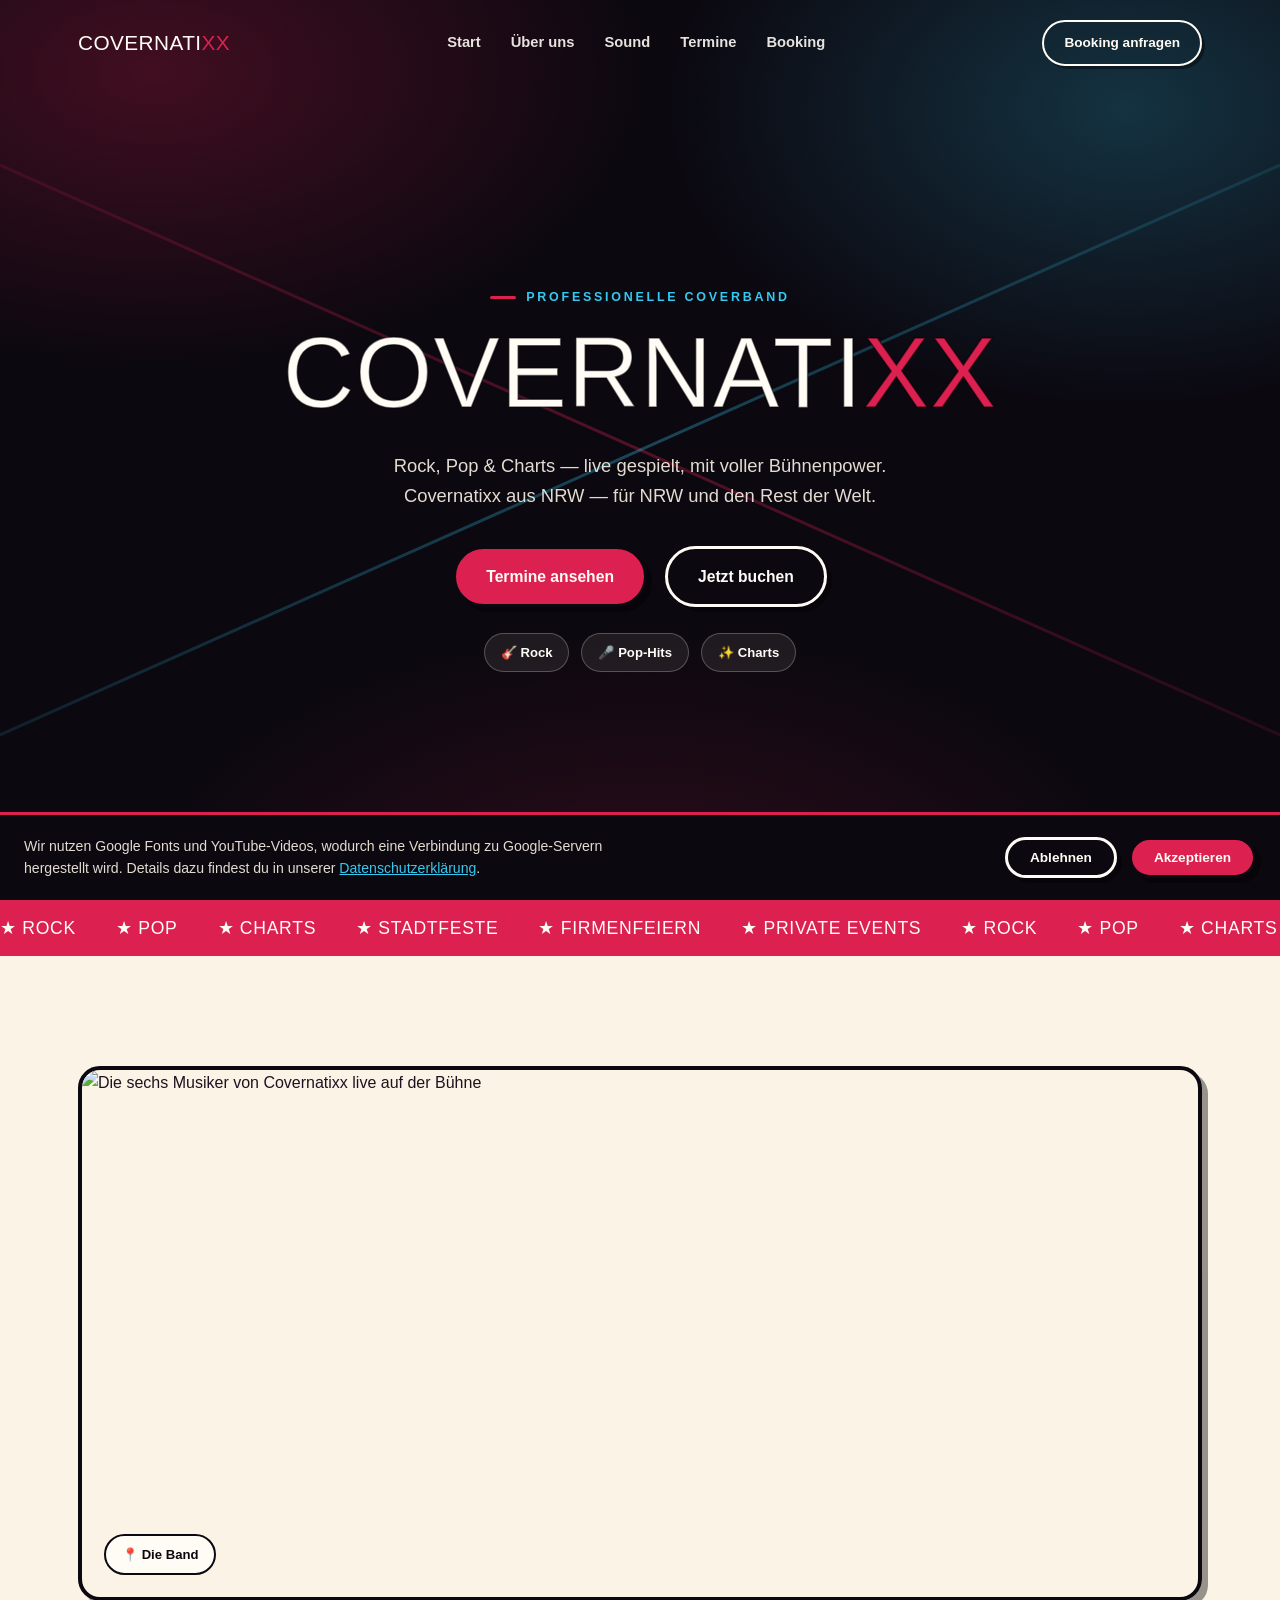
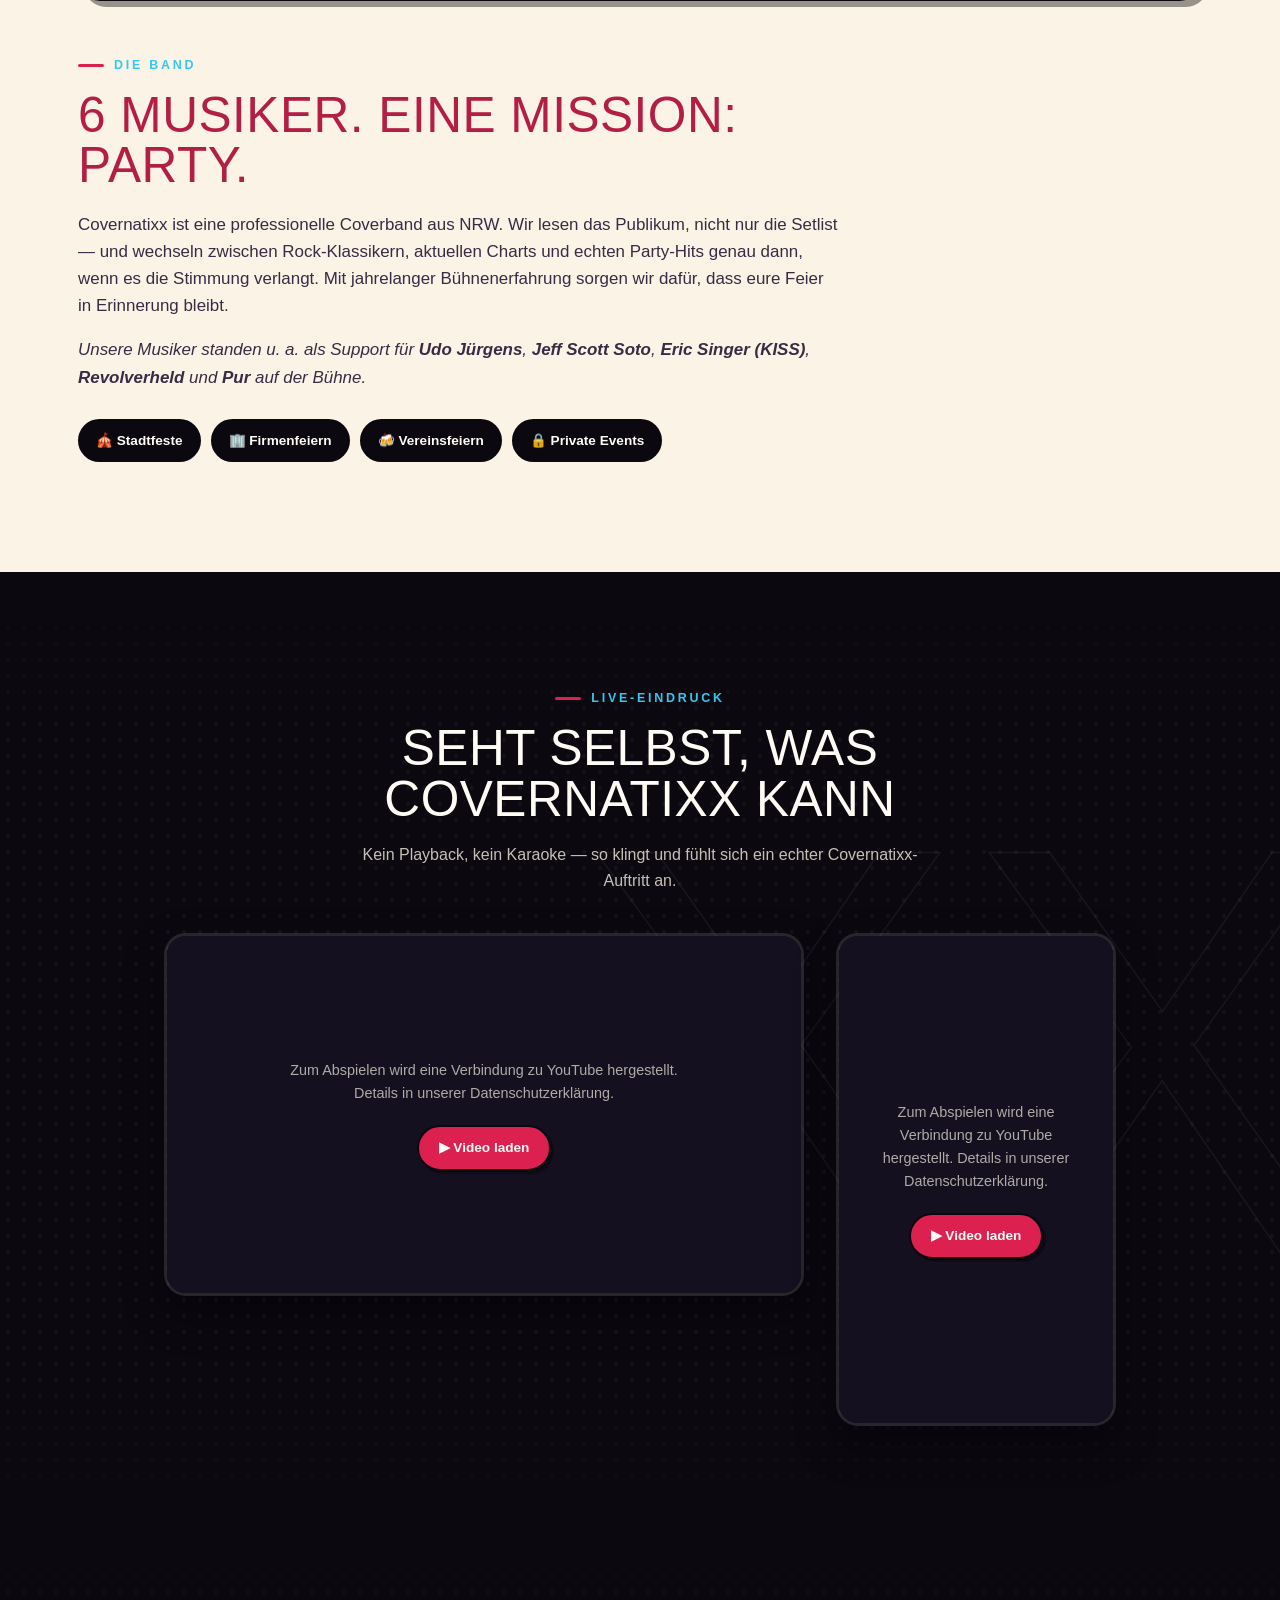
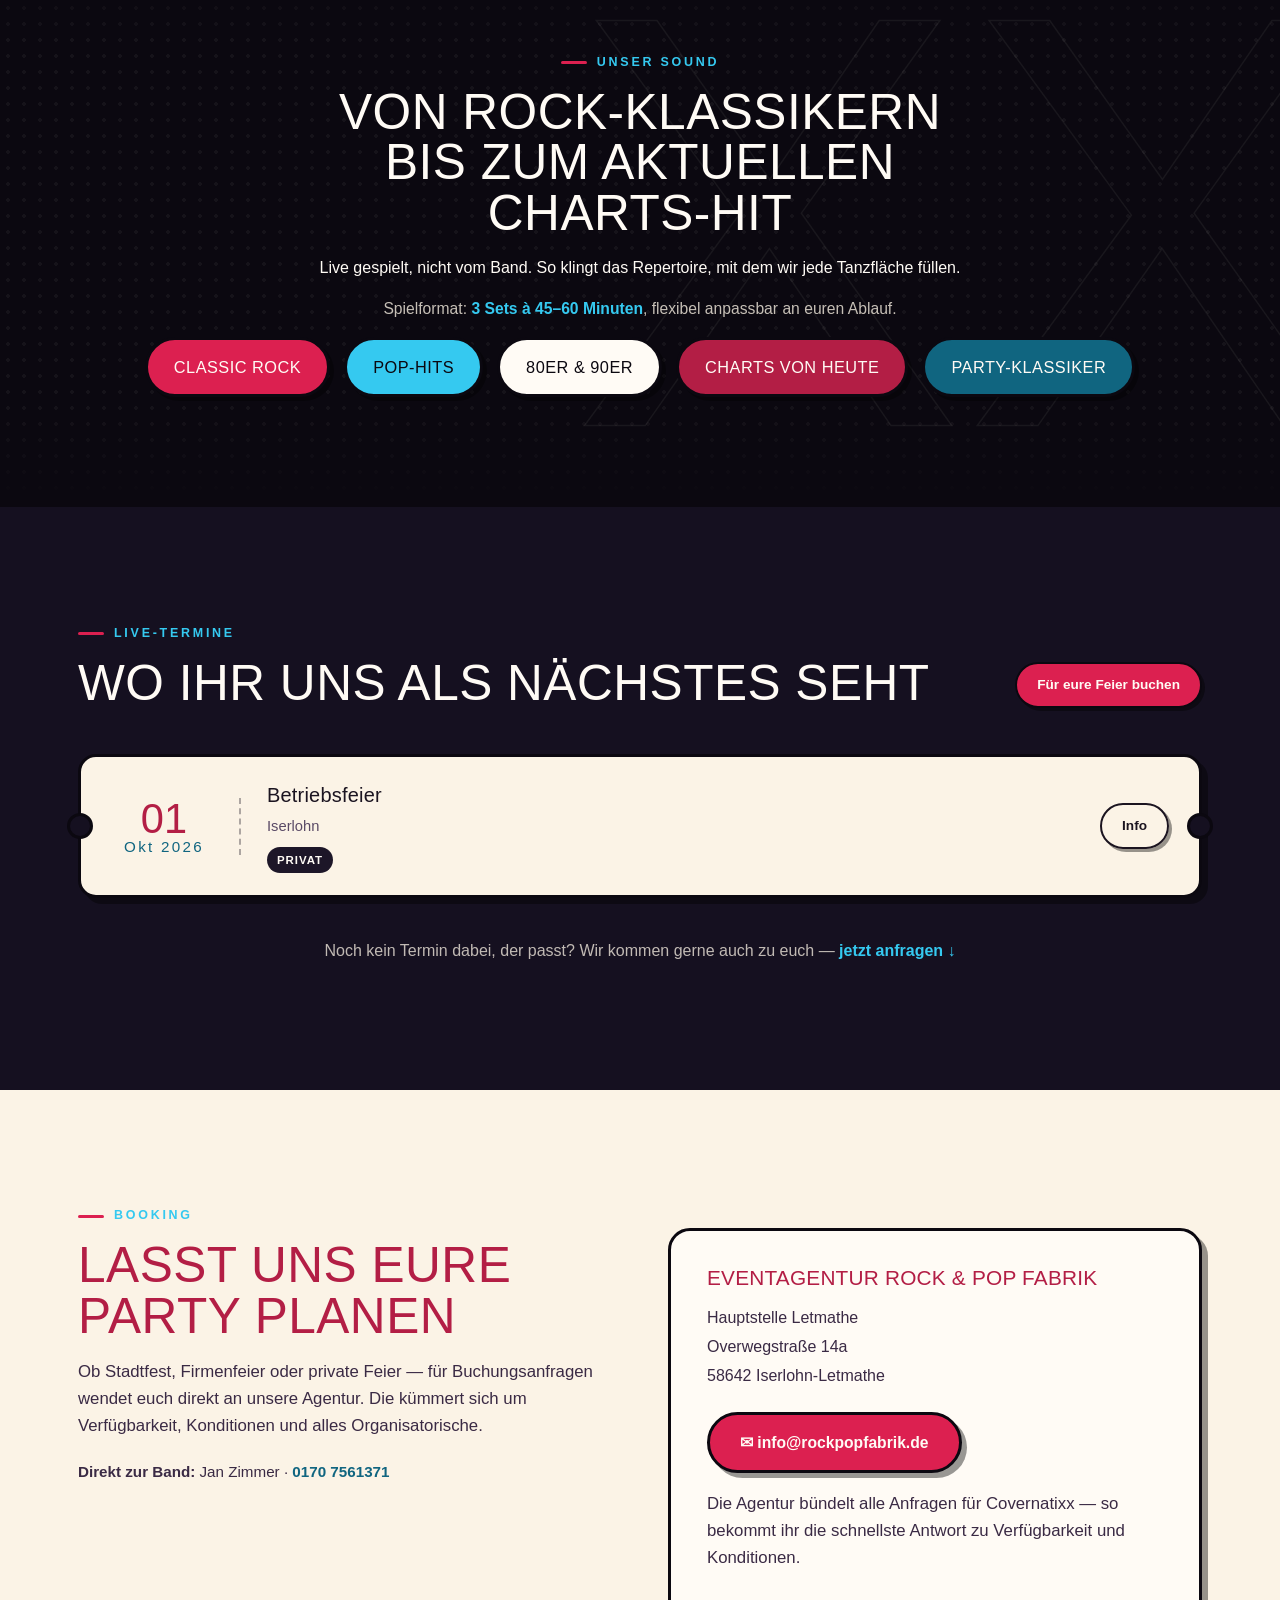
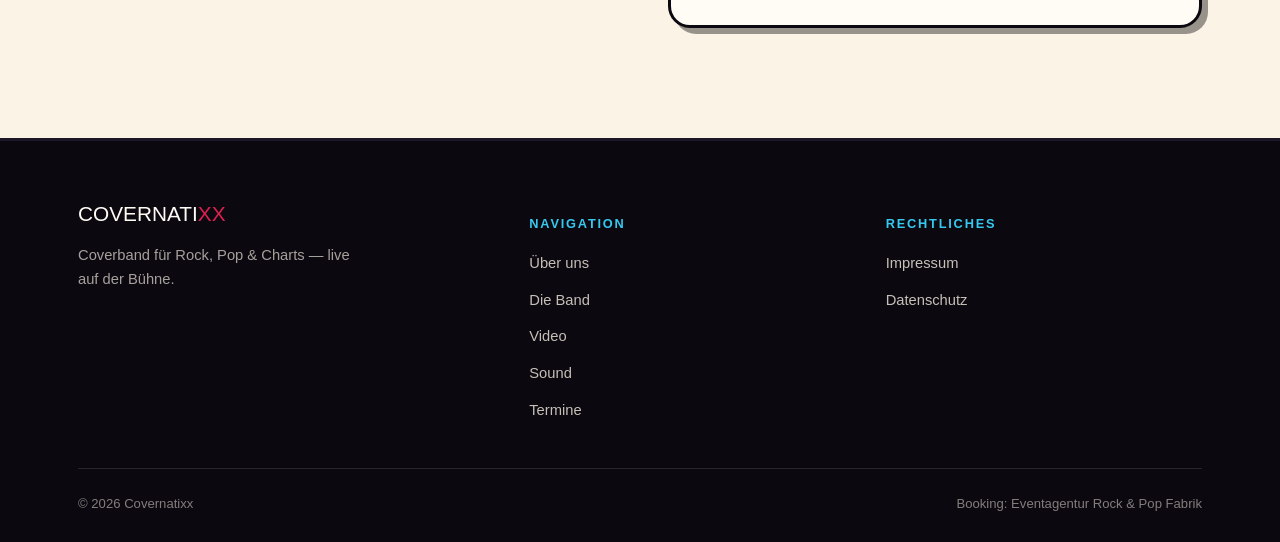
==== index.html @ 66c1acdb "Termin Kneipennacht Extrablatt (19.09.) entfernt Co-Authored-By: Claude Opus 5.5 <noreply@anthropic." ====
<!DOCTYPE html>
<html lang="de">
<head>
<meta charset="UTF-8">
<meta name="viewport" content="width=device-width, initial-scale=1.0">
<title>Covernatixx – Professionelle Coverband aus NRW | Booking</title>
<meta name="description" content="Covernatixx ist eine sechsköpfige Profi-Coverband aus NRW. Rock &amp; Pop, Top 40, live auf Stadtfesten, Firmenfeiern und Events — von NRW bis in den Rest der Welt. Jetzt Booking anfragen.">
<!-- ══ SEO / Canonical ══ -->
<link rel="canonical" href="https://www.covernatixx.de/">
<meta name="robots" content="index, follow">
<meta name="author" content="Covernatixx">
<meta name="theme-color" content="#DC2050">

<!-- ══ Geo / Local SEO ══ -->
<meta name="geo.region" content="DE-NW">
<meta name="geo.placename" content="Iserlohn, Märkischer Kreis, NRW">

<!-- ══ Open Graph (Facebook, WhatsApp, LinkedIn …) ══ -->
<meta property="og:type" content="website">
<meta property="og:locale" content="de_DE">
<meta property="og:site_name" content="Covernatixx">
<meta property="og:url" content="https://www.covernatixx.de/">
<meta property="og:title" content="Covernatixx – Professionelle Coverband aus NRW | Booking">
<meta property="og:description" content="Sechsköpfige Profi-Coverband aus NRW – Rock &amp; Pop live auf Stadtfesten, Firmenfeiern und Events. Von NRW bis in den Rest der Welt. Jetzt Booking anfragen!">
<meta property="og:image" content="https://www.covernatixx.de/images/band.jpg">
<meta property="og:image:width" content="1456">
<meta property="og:image:height" content="816">
<meta property="og:image:alt" content="Covernatixx – Die Band live auf der Bühne">

<!-- ══ Twitter / X Card ══ -->
<meta name="twitter:card" content="summary_large_image">
<meta name="twitter:title" content="Covernatixx – Professionelle Coverband aus NRW | Booking">
<meta name="twitter:description" content="Profi-Coverband aus NRW – Rock &amp; Pop live auf Stadtfesten und Firmenfeiern. Von NRW bis in den Rest der Welt. Booking über Eventagentur Rock &amp; Pop Fabrik.">
<meta name="twitter:image" content="https://www.covernatixx.de/images/band.jpg">
<meta name="twitter:image:alt" content="Covernatixx live auf der Bühne">

<!-- ══ Favicons ══ -->
<link rel="icon" type="image/svg+xml" href="/favicon.svg">
<link rel="icon" type="image/png" sizes="32x32" href="/favicon-32x32.png">
<link rel="icon" type="image/png" sizes="16x16" href="/favicon-16x16.png">
<link rel="apple-touch-icon" sizes="180x180" href="/apple-touch-icon.png">
<link rel="manifest" href="/site.webmanifest">

<style>
  :root{
    --ink:#0B0810;
    --ink-soft:#151020;
    --ink-soft-2:#1D1628;
    --magenta:#DC2050;
    --magenta-dark:#B31E45;
    --cyan:#35C9F0;
    --cyan-dark:#106580;
    --cream:#FBF3E6;
    --cream-bright:#FFFBF5;
    --text-dark:#1B1420;
    --shadow-hard: 6px 6px 0 rgba(0,0,0,.4);
    --shadow-soft: 0 18px 40px rgba(0,0,0,.4);
    --radius: 22px;
    --maxw: 1180px;
  }

  *,*::before,*::after{box-sizing:border-box;}
  html{scroll-behavior:smooth;}
  body{
    margin:0;
    background:var(--ink);
    color:var(--cream-bright);
    font-family:"Poppins",sans-serif;
    font-weight:400;
    line-height:1.6;
    -webkit-font-smoothing:antialiased;
    overflow-x:hidden;
  }
  img{max-width:100%;display:block;}
  a{color:inherit;text-decoration:none;}
  ul{margin:0;padding:0;list-style:none;}
  h1,h2,h3{
    font-family:"Anton",sans-serif;
    font-weight:400;
    letter-spacing:.01em;
    line-height:1.02;
    margin:0;
    text-transform:uppercase;
  }
  .wrap{max-width:var(--maxw);margin:0 auto;padding:0 28px;}
  .eyebrow{
    display:inline-flex; align-items:center; gap:10px;
    font-weight:700; font-size:.78rem; letter-spacing:.22em; text-transform:uppercase;
    color:var(--cyan); margin-bottom:14px;
  }
  .eyebrow::before{content:"";width:26px;height:3px;background:var(--magenta);border-radius:2px;}
  section{position:relative;}
  .section-pad{padding:110px 0;}
  @media(max-width:720px){.section-pad{padding:76px 0;}}
  .placeholder{color:var(--cyan); font-style:normal; font-weight:700;}

  /* ---------- signature: crossed X beams ---------- */
  .xx-beams{position:absolute; inset:0; pointer-events:none; overflow:hidden;}
  .xx-beams span{
    position:absolute; top:50%; left:50%;
    width:180%; height:3px;
    background:linear-gradient(90deg, transparent, rgba(220,32,80,.35), transparent);
  }
  .xx-beams span:first-child{transform:translate(-50%,-50%) rotate(24deg);}
  .xx-beams span:last-child{transform:translate(-50%,-50%) rotate(-24deg); background:linear-gradient(90deg, transparent, rgba(53,201,240,.32), transparent);}
  .xx-watermark{
    position:absolute; z-index:0; pointer-events:none;
    font-family:"Anton",sans-serif; font-size:min(46vw,620px); line-height:1;
    color:transparent; -webkit-text-stroke:1.5px rgba(251,243,230,.06);
    right:-6%; top:50%; transform:translateY(-50%);
    user-select:none;
  }

  .halftone{
    position:absolute; inset:0; pointer-events:none;
    background-image:radial-gradient(rgba(251,243,230,.08) 1.6px, transparent 1.6px);
    background-size:16px 16px;
    mask-image:linear-gradient(to bottom, transparent, black 18%, black 82%, transparent);
    opacity:.6;
  }

  .btn{
    display:inline-flex; align-items:center; gap:10px;
    font-weight:700; font-size:.98rem; padding:15px 30px; border-radius:100px;
    border:3px solid var(--ink); cursor:pointer;
    transition:transform .18s ease, box-shadow .18s ease, background .18s ease;
    box-shadow:5px 5px 0 rgba(0,0,0,.4); white-space:nowrap;
  }
  .btn:hover{transform:translate(-2px,-2px);box-shadow:7px 7px 0 rgba(0,0,0,.45);}
  .btn:active{transform:translate(1px,1px);box-shadow:2px 2px 0 rgba(0,0,0,.45);}
  .btn-magenta{background:var(--magenta);color:var(--cream-bright);}
  .btn-cyan{background:var(--cyan);color:var(--ink);}
  .btn-outline{background:transparent;color:var(--cream-bright);border-color:var(--cream-bright);}
  .btn-outline:hover{background:rgba(251,243,230,.08);}
  .btn-sm{padding:10px 20px;font-size:.85rem;border-width:2px;box-shadow:3px 3px 0 rgba(0,0,0,.4);}

  /* ================= NAV ================= */
  header{
    position:fixed; top:0; left:0; right:0; z-index:100;
    padding:20px 0; transition:background .3s ease, padding .3s ease, box-shadow .3s ease;
  }
  header.scrolled{
    background:rgba(14,11,20,.92); backdrop-filter:blur(10px); padding:13px 0;
    box-shadow:0 6px 24px rgba(0,0,0,.4); border-bottom:1px solid rgba(251,243,230,.1);
  }
  .nav-row{display:flex;align-items:center;justify-content:space-between;gap:20px;}
  .brand{font-family:"Anton",sans-serif;font-size:1.3rem;letter-spacing:.02em;}
  .brand .xx{color:var(--magenta);}
  .nav-links{display:flex;align-items:center;gap:30px;font-weight:600;font-size:.92rem;}
  .nav-links a{position:relative;padding:4px 0;opacity:.9;}
  .nav-links a::after{content:"";position:absolute;left:0;bottom:-2px;width:0;height:2px;background:var(--cyan);transition:width .2s ease;}
  .nav-links a:hover::after{width:100%;}
  .nav-cta{display:flex;align-items:center;gap:16px;}
  .burger{display:none;flex-direction:column;gap:5px;background:none;border:none;cursor:pointer;padding:6px;}
  .burger span{width:26px;height:3px;background:var(--cream-bright);border-radius:2px;}
  @media(max-width:940px){
    .nav-links{
      position:fixed; inset:0 0 0 auto; width:78%; max-width:340px;
      background:var(--ink-soft); flex-direction:column; align-items:flex-start;
      padding:110px 32px 32px; gap:26px; font-size:1.1rem;
      transform:translateX(100%); transition:transform .3s ease;
      box-shadow:-10px 0 30px rgba(0,0,0,.45);
    }
    .nav-links.open{transform:translateX(0);}
    .burger{display:flex;}
    .nav-cta .btn-outline{display:none;}
  }

  /* ================= HERO ================= */
  .hero{
    min-height:100vh; display:flex; align-items:center; justify-content:center; text-align:center;
    padding:150px 0 90px; position:relative; isolation:isolate;
    background:
      radial-gradient(ellipse 65% 55% at 12% 8%, rgba(220,32,80,.26), transparent 60%),
      radial-gradient(ellipse 60% 55% at 88% 12%, rgba(53,201,240,.22), transparent 60%),
      radial-gradient(ellipse 70% 60% at 50% 105%, rgba(179,30,69,.22), transparent 60%),
      var(--ink);
  }
  .hero .xx-beams{z-index:-1;}
  .hero-grid{position:relative; z-index:2; max-width:820px; display:flex; flex-direction:column; align-items:center;}
  .hero h1{font-size:clamp(3rem, 8.2vw, 6.2rem); color:var(--cream-bright); -webkit-text-stroke:1.5px rgba(0,0,0,.5);}
  .hero h1 .xx{color:var(--magenta);}
  .hero-sub{margin:28px 0 36px; max-width:560px; font-size:1.15rem; color:rgba(251,243,230,.9);}
  .hero-ctas{display:flex; gap:18px; flex-wrap:wrap; justify-content:center;}
  .hero-tags{display:flex; gap:12px; flex-wrap:wrap; margin-top:26px; justify-content:center;}
  .hero-tags span{
    font-size:.82rem; font-weight:700; padding:8px 16px; border-radius:100px;
    background:rgba(251,243,230,.08); border:1px solid rgba(251,243,230,.25);
  }
  .scrolldown{
    position:absolute; bottom:26px; left:50%; transform:translateX(-50%);
    display:flex; flex-direction:column; align-items:center; gap:8px;
    font-size:.72rem; letter-spacing:.2em; text-transform:uppercase; font-weight:700;
    color:rgba(251,243,230,.65); z-index:2;
  }
  .scrolldown .arrow{width:1px; height:34px; background:linear-gradient(var(--cyan), transparent); position:relative;}
  .scrolldown .arrow::after{content:"";position:absolute;bottom:0;left:50%;width:8px;height:8px;border-right:2px solid var(--cyan);border-bottom:2px solid var(--cyan);transform:translateX(-50%) rotate(45deg);}

  /* marquee strip */
  .marquee-strip{background:var(--magenta); color:var(--cream-bright); padding:14px 0; overflow:hidden;}
  .marquee-track{display:flex; gap:40px; white-space:nowrap; animation:marquee 26s linear infinite; width:max-content;}
  .marquee-track span{font-family:"Anton",sans-serif; font-size:1.1rem; letter-spacing:.04em; text-transform:uppercase; display:flex; align-items:center; gap:16px;}
  @keyframes marquee{from{transform:translateX(0);}to{transform:translateX(-50%);}}

  .reveal{opacity:0; transform:translateY(28px); transition:opacity .7s ease, transform .7s ease;}
  .reveal.in{opacity:1; transform:none;}

  /* ================= ABOUT ================= */
  .about-section{background:var(--cream); color:var(--text-dark);}
  .about-photo{
    aspect-ratio:21/10; border-radius:var(--radius); border:4px solid var(--ink);
    box-shadow:var(--shadow-hard); overflow:hidden; position:relative; margin-bottom:48px;
  }
  @media(max-width:720px){.about-photo{aspect-ratio:16/10;}}
  .about-photo img{width:100%;height:100%;object-fit:cover; object-position:center 30%;}
  .about-photo .tag{
    position:absolute; left:22px; bottom:22px; z-index:2;
    background:var(--cream-bright); color:var(--ink); font-weight:700; font-size:.82rem;
    padding:8px 16px; border-radius:100px; border:2px solid var(--ink);
  }
  .about-text{max-width:760px;}
  .about-section h2{font-size:clamp(2.1rem,4.4vw,3.1rem); color:var(--magenta-dark);}
  .about-section p{margin-top:20px; font-size:1.06rem; color:#3a2a44;}
  .about-tags{display:flex; flex-wrap:wrap; gap:10px; margin-top:28px;}
  .chip{
    display:inline-flex; align-items:center; gap:8px; background:var(--ink); color:var(--cream-bright);
    padding:9px 16px; border-radius:100px; font-size:.85rem; font-weight:600; border:2px solid var(--ink);
  }

  /* ================= SOUND ================= */
  .sound-section{background:var(--ink); text-align:center;}
  .sound-section .eyebrow{justify-content:center;}
  .sound-section h2{font-size:clamp(2.1rem,4.4vw,3.1rem); color:var(--cream-bright); max-width:640px; margin:0 auto;}
  .sound-section > .wrap > p{max-width:600px; margin:18px auto 40px; color:rgba(251,243,230,.78); position:relative; z-index:2;}
  .genre-cloud{display:flex; flex-wrap:wrap; gap:14px; justify-content:center; position:relative; z-index:2;}
  .genre-pill{
    font-family:"Anton",sans-serif; letter-spacing:.03em; text-transform:uppercase; font-size:1.02rem;
    padding:14px 26px; border-radius:100px; border:3px solid var(--ink);
    box-shadow:4px 4px 0 rgba(0,0,0,.35); transition:transform .18s ease;
  }
  .genre-pill:hover{transform:translate(-2px,-2px);}
  .genre-pill:nth-child(5n+1){background:var(--magenta); color:var(--cream-bright);}
  .genre-pill:nth-child(5n+2){background:var(--cyan); color:var(--ink);}
  .genre-pill:nth-child(5n+3){background:var(--cream-bright); color:var(--ink);}
  .genre-pill:nth-child(5n+4){background:var(--magenta-dark); color:var(--cream-bright);}
  .genre-pill:nth-child(5n+5){background:var(--cyan-dark); color:var(--cream-bright);}

  /* ================= TERMINE ================= */
  .dates-section{background:var(--ink-soft);}
  .dates-head{display:flex; justify-content:space-between; align-items:flex-end; gap:20px; margin-bottom:46px; flex-wrap:wrap;}
  .dates-head h2{font-size:clamp(2.1rem,4.4vw,3.1rem); color:var(--cream-bright);}
  .ticket-list{display:flex; flex-direction:column; gap:20px;}
  .ticket{
    position:relative; display:grid; grid-template-columns:130px 1fr auto; align-items:center; gap:26px;
    background:var(--cream); color:var(--text-dark); border-radius:18px; border:3px solid var(--ink);
    box-shadow:var(--shadow-hard); padding:22px 30px;
  }
  @media(max-width:720px){.ticket{grid-template-columns:1fr; text-align:center; padding:26px 22px;}}
  .ticket::before,.ticket::after{content:""; position:absolute; top:50%; transform:translateY(-50%); width:26px; height:26px; background:var(--ink-soft); border-radius:50%; border:3px solid var(--ink);}
  .ticket::before{left:-14px;} .ticket::after{right:-14px;}
  @media(max-width:720px){.ticket::before,.ticket::after{display:none;}}
  .ticket-date{font-family:"Anton",sans-serif; text-align:center; line-height:1; border-right:2px dashed rgba(27,20,32,.35); padding-right:22px;}
  @media(max-width:720px){.ticket-date{border-right:0; border-bottom:2px dashed rgba(27,20,32,.35); padding:0 0 16px; margin-bottom:6px;}}
  .ticket-date .day{font-size:2.6rem; color:var(--magenta-dark); display:block;}
  .ticket-date .month{font-size:.95rem; letter-spacing:.15em; color:var(--cyan-dark); display:block;}
  .ticket-info .venue{font-family:"Anton",sans-serif; font-size:1.25rem; letter-spacing:.01em;}
  .ticket-info .place{font-size:.92rem; color:#5a4a66; margin-top:4px;}
  .ticket-time{font-size:.88rem; color:#7a6080; margin-top:4px;}
  .ticket-tag{display:inline-block; margin-top:8px; font-size:.72rem; font-weight:700; letter-spacing:.08em; text-transform:uppercase; padding:4px 10px; border-radius:100px; background:var(--magenta); color:var(--cream-bright);}
  .ticket-tag.tag-private{background:var(--ink-soft-2);}
  .dates-foot{margin-top:40px; text-align:center; color:rgba(251,243,230,.75);}

  /* ================= BOOKING ================= */
  .booking-section{background:var(--cream); color:var(--text-dark);}
  .booking-grid{display:grid; grid-template-columns:1fr 1fr; gap:56px; align-items:flex-start;}
  @media(max-width:900px){.booking-grid{grid-template-columns:1fr;}}
  .booking-section h2{font-size:clamp(2.1rem,4.4vw,3.1rem); color:var(--magenta-dark);}
  .booking-section p{margin-top:18px; font-size:1.05rem; color:#3a2a44;}
  .agency-card{
    background:var(--cream-bright); border:3px solid var(--ink); border-radius:var(--radius);
    box-shadow:var(--shadow-hard); padding:36px; margin-top:28px;
  }
  .agency-card h3{font-family:"Anton",sans-serif; font-size:1.3rem; color:var(--magenta-dark); margin-bottom:16px; text-transform:uppercase;}
  .agency-card address{font-style:normal; line-height:1.8; color:#3a2a44;}
  .agency-card .btn{margin-top:22px;}
  .direct-note{margin-top:26px; font-size:.92rem; color:#6a5a76;}
  .social-row{display:flex; gap:12px; margin-top:26px;}
  .social-row a{
    width:44px; height:44px; border-radius:50%; border:2px solid var(--ink); display:flex; align-items:center; justify-content:center;
    font-size:1rem; font-weight:700; background:var(--cream-bright); transition:transform .18s ease, background .18s ease;
  }
  .social-row a:hover{transform:translateY(-3px); background:var(--cyan);}

  /* ================= FOOTER ================= */
  footer{background:var(--ink); border-top:3px solid var(--ink-soft-2); padding:56px 0 28px;}
  .footer-grid{display:grid; grid-template-columns:1.3fr 1fr 1fr; gap:40px;}
  @media(max-width:720px){.footer-grid{grid-template-columns:1fr 1fr; row-gap:34px;}}
  @media(max-width:480px){.footer-grid{grid-template-columns:1fr;}}
  .foot-brand{font-family:"Anton",sans-serif; font-size:1.3rem;}
  .foot-brand .xx{color:var(--magenta);}
  .foot-tag{margin-top:14px; color:rgba(251,243,230,.65); font-size:.92rem; max-width:280px;}
  .foot-col h4{font-size:.8rem; letter-spacing:.14em; text-transform:uppercase; color:var(--cyan); margin-bottom:16px;}
  .foot-col ul{display:flex; flex-direction:column; gap:11px;}
  .foot-col a{color:rgba(251,243,230,.78); font-size:.92rem;}
  .foot-col a:hover{color:var(--cyan);}
  .foot-bottom{margin-top:46px; padding-top:24px; border-top:1px solid rgba(251,243,230,.12); display:flex; justify-content:space-between; flex-wrap:wrap; gap:12px; font-size:.82rem; color:rgba(251,243,230,.5);}

  @media (prefers-reduced-motion: reduce){
    *{animation-duration:.001ms !important; animation-iteration-count:1 !important; transition-duration:.001ms !important; scroll-behavior:auto !important;}
  }

  /* ── Skip Navigation (Accessibility + Core Web Vitals) ── */
  .skip-nav{
    position:absolute; top:-100%; left:16px; z-index:9999;
    background:var(--magenta); color:var(--cream-bright);
    padding:10px 20px; border-radius:0 0 8px 8px; font-weight:700;
    transition:top .2s ease; text-decoration:none;
  }
  .skip-nav:focus{top:0;}

  /* ── Set-Format ── */
  .set-format{color:rgba(251,243,230,.78);font-size:.98rem;margin-top:0 !important;position:relative;z-index:2;}
  .set-format strong{color:var(--cyan);}

  /* ── Band Members ── */
  .members-section{background:var(--ink-soft-2);}
  .members-section h2{font-size:clamp(2.1rem,4.4vw,3.1rem);color:var(--cream-bright);}
  .members-grid{display:grid;grid-template-columns:repeat(3,1fr);gap:22px;margin-top:48px;}
  @media(max-width:860px){.members-grid{grid-template-columns:repeat(2,1fr);}}
  @media(max-width:540px){.members-grid{grid-template-columns:1fr;}}
  .member-card{
    background:var(--ink-soft);border:2px solid rgba(251,243,230,.12);
    border-radius:18px;padding:26px 22px;
    transition:border-color .2s ease,transform .2s ease;
  }
  .member-card:hover{border-color:var(--magenta);transform:translateY(-3px);}
  .member-instr{
    display:inline-block;font-size:.72rem;font-weight:700;letter-spacing:.1em;
    text-transform:uppercase;padding:4px 12px;border-radius:100px;
    background:var(--magenta);color:var(--cream-bright);margin-bottom:14px;
  }
  .member-card h3{
    font-family:"Poppins",sans-serif;font-weight:700;font-size:1.05rem;
    color:var(--cream-bright);margin-bottom:6px;
    text-transform:none;letter-spacing:0;line-height:1.3;
  }
  .member-bio{font-size:.88rem;color:rgba(251,243,230,.68);margin:0 !important;}
  .member-cred{
    font-size:.78rem;font-weight:700;color:var(--cyan);
    margin-top:10px !important;display:flex;align-items:center;gap:6px;
  }
  .member-cred::before{content:"★";color:var(--magenta);}
  .about-cred{font-size:.9rem;color:rgba(251,243,230,.75);margin-top:.75rem !important;font-style:italic;}

  /* ── Video ── */
  .video-section{background:var(--ink);text-align:center;}
  .video-section .eyebrow{justify-content:center;}
  .video-section h2{font-size:clamp(2.1rem,4.4vw,3.1rem);color:var(--cream-bright);max-width:640px;margin:0 auto;}
  .video-section>.wrap>p{max-width:600px;margin:18px auto 40px;color:rgba(251,243,230,.78);position:relative;z-index:2;}
  .video-wrap{
    position:relative;z-index:2;border-radius:var(--radius);overflow:hidden;
    border:3px solid rgba(251,243,230,.12);box-shadow:var(--shadow-soft);
    max-width:900px;margin:0 auto;
  }
  .video-consent{
    background:var(--ink-soft);padding:56px 40px;
    display:flex;flex-direction:column;align-items:center;gap:20px;
  }
  .video-consent p{color:rgba(251,243,230,.68);font-size:.9rem;max-width:400px;margin:0;}
  .video-frame{width:100%;aspect-ratio:16/9;border:0;display:block;}
  .video-grid{
    display:flex;gap:32px;justify-content:center;align-items:flex-start;
    flex-wrap:wrap;position:relative;z-index:2;
  }
  .video-grid .video-wrap{margin:0;max-width:640px;flex:1 1 420px;}
  .video-grid .video-wrap.video-wrap-vertical{max-width:280px;flex:0 1 280px;}
  .video-frame-vertical{aspect-ratio:9/16;}
  .video-frame.video-consent{display:flex;cursor:pointer;justify-content:center;text-align:center;}
  .video-frame.video-consent .btn{pointer-events:none;}

  /* ── Referenzen ── */
  .refs-section{background:var(--cream);color:var(--text-dark);}
  .refs-section h2{font-size:clamp(2.1rem,4.4vw,3.1rem);color:var(--magenta-dark);}
  .refs-section>.wrap>p{margin-top:16px;font-size:1.05rem;color:#3a2a44;}
  .refs-grid{display:grid;grid-template-columns:repeat(2,1fr);gap:20px;margin-top:40px;}
  @media(max-width:660px){.refs-grid{grid-template-columns:1fr;}}
  .ref-card{
    display:flex;align-items:flex-start;gap:18px;
    background:var(--cream-bright);border:3px solid var(--ink);
    border-radius:18px;box-shadow:var(--shadow-hard);padding:24px 22px;
  }
  .ref-icon{font-size:1.8rem;line-height:1;flex-shrink:0;margin-top:2px;}
  .ref-info strong{font-family:"Anton",sans-serif;font-size:1.05rem;letter-spacing:.01em;display:block;margin-bottom:4px;}
  .ref-info span{font-size:.9rem;color:#5a4a66;}

  /* ── Modals ── */
  .modal-overlay{
    display:none;position:fixed;inset:0;z-index:500;
    background:rgba(11,8,16,.88);backdrop-filter:blur(4px);
    overflow-y:auto;padding:40px 20px;
  }
  .modal-overlay.open{display:flex;align-items:flex-start;justify-content:center;}
  .modal-box{
    background:var(--cream-bright);color:var(--text-dark);
    border:3px solid var(--ink);border-radius:var(--radius);
    box-shadow:var(--shadow-soft);max-width:700px;width:100%;
    padding:48px 40px;position:relative;margin:auto;
  }
  @media(max-width:600px){.modal-box{padding:32px 20px;}}
  .modal-close{
    position:absolute;top:18px;right:18px;background:none;
    border:2px solid var(--ink);border-radius:50%;
    width:36px;height:36px;cursor:pointer;font-size:1rem;line-height:1;
    display:flex;align-items:center;justify-content:center;color:var(--ink);
    transition:background .18s,color .18s,border-color .18s;
  }
  .modal-close:hover{background:var(--magenta);color:var(--cream-bright);border-color:var(--magenta);}
  .modal-box h2{font-size:clamp(1.6rem,3vw,2rem);color:var(--magenta-dark);margin-bottom:24px;}
  .modal-box h3{
    font-family:"Poppins",sans-serif;font-weight:700;font-size:1rem;
    color:var(--magenta-dark);margin:22px 0 8px;
    text-transform:none;letter-spacing:0;line-height:1.4;
  }
  .modal-box p,.modal-box address{font-size:.93rem;line-height:1.75;color:#3a2a44;font-style:normal;}
  .modal-box a{color:var(--cyan-dark);text-decoration:underline;}
  .modal-todo{
    background:#fff3cd;border:1px solid #ffc107;border-radius:8px;
    padding:10px 14px;font-size:.82rem;color:#856404;margin:8px 0 16px;
  }

  /* ── Cookie Banner ── */
  #cookie-banner{
    display:none;position:fixed;left:0;right:0;bottom:0;z-index:600;
    background:var(--ink);color:rgba(251,243,230,.9);
    border-top:3px solid var(--magenta);
    padding:20px 24px;align-items:center;gap:24px;flex-wrap:wrap;
    justify-content:space-between;
  }
  #cookie-banner p{margin:0;font-size:.88rem;line-height:1.6;max-width:640px;flex:1 1 320px;}
  #cookie-banner p a{color:var(--cyan);text-decoration:underline;}
  #cookie-banner .cookie-actions{display:flex;gap:12px;flex-wrap:wrap;}
  #cookie-banner .btn{padding:10px 22px;font-size:.85rem;}
</style>

<!-- ══ Structured Data: MusicGroup + LocalBusiness ══ -->
<script type="application/ld+json">
{
  "@context": "https://schema.org",
  "@graph": [
    {
      "@type": "MusicGroup",
      "@id": "https://www.covernatixx.de/#band",
      "name": "Covernatixx",
      "url": "https://www.covernatixx.de/",
      "description": "Professionelle Coverband aus Iserlohn/NRW. 6 erfahrene Musiker live für Stadtfeste, Firmenfeiern und Privatevents — von NRW bis in den Rest der Welt.",
      "genre": ["Rock", "Pop", "Charts", "Classic Rock", "80er", "90er"],
      "numberOfMembers": 6,
      "areaServed": {
        "@type": "Country",
        "name": "Deutschland"
      },
      "booking": {
        "@type": "Organization",
        "name": "Eventagentur Rock & Pop Fabrik",
        "email": "info@rockpopfabrik.de",
        "address": {
          "@type": "PostalAddress",
          "streetAddress": "Overwegstraße 14a",
          "addressLocality": "Iserlohn-Letmathe",
          "postalCode": "58642",
          "addressCountry": "DE"
        }
      }
    },
    {
      "@type": "LocalBusiness",
      "@id": "https://www.covernatixx.de/#agentur",
      "name": "Eventagentur Rock & Pop Fabrik",
      "description": "Eventagentur für Booking von Covernatixx – Coverband für Rock, Pop & Charts.",
      "email": "info@rockpopfabrik.de",
      "address": {
        "@type": "PostalAddress",
        "streetAddress": "Overwegstraße 14a",
        "addressLocality": "Iserlohn-Letmathe",
        "postalCode": "58642",
        "addressCountry": "DE"
      }
    }
  ]
}
</script>
</head>
<body>
<a href="#main-content" class="skip-nav">Zum Hauptinhalt springen</a>

<!-- ============ NAV ============ -->
<header id="siteHeader" role="banner">
  <div class="wrap nav-row">
    <a href="#top" class="brand">COVERNATI<span class="xx">XX</span></a>
    <nav class="nav-links" id="navLinks" aria-label="Hauptnavigation">
      <a href="#top">Start</a>
      <a href="#ueber-uns">Über uns</a>
      <a href="#sound">Sound</a>
      <a href="#termine">Termine</a>
      <a href="#booking">Booking</a>
    </nav>
    <div class="nav-cta">
      <a href="#booking" class="btn btn-outline btn-sm">Booking anfragen</a>
      <button class="burger" id="burgerBtn" aria-label="Menü öffnen"><span></span><span></span><span></span></button>
    </div>
  </div>
</header>

<main id="main-content">
<!-- ============ HERO ============ -->
<section class="hero" id="top">
  <div class="xx-beams"><span></span><span></span></div>
  <div class="wrap hero-grid">
    <div class="eyebrow">Professionelle Coverband</div>
    <h1>COVERNATI<span class="xx">XX</span></h1>
    <p class="hero-sub">Rock, Pop &amp; Charts — live gespielt, mit voller Bühnenpower. Covernatixx aus NRW — für NRW und den Rest der Welt.</p>
    <div class="hero-ctas">
      <a href="#termine" class="btn btn-magenta">Termine ansehen</a>
      <a href="#booking" class="btn btn-outline">Jetzt buchen</a>
    </div>
    <div class="hero-tags">
      <span>🎸 Rock</span>
      <span>🎤 Pop-Hits</span>
      <span>✨ Charts</span>
    </div>
  </div>
  <div class="scrolldown"><span>Scroll</span><span class="arrow"></span></div>
</section>

<!-- ============ MARQUEE ============ -->
<div class="marquee-strip">
  <div class="marquee-track" id="marqueeTrack">
    <span>★ ROCK</span><span>★ POP</span><span>★ CHARTS</span><span>★ STADTFESTE</span>
    <span>★ FIRMENFEIERN</span><span>★ PRIVATE EVENTS</span>
    <span>★ ROCK</span><span>★ POP</span><span>★ CHARTS</span><span>★ STADTFESTE</span>
    <span>★ FIRMENFEIERN</span><span>★ PRIVATE EVENTS</span>
  </div>
</div>

<!-- ============ ABOUT ============ -->
<section class="about-section section-pad" id="ueber-uns" aria-labelledby="h2-ueber-uns">
  <div class="wrap">
    <div class="about-photo reveal">
      <img id="bandPhotoImg" src="images/band.jpg" alt="Die sechs Musiker von Covernatixx live auf der Bühne" loading="lazy" width="3498" height="1874" decoding="async">
      <span class="tag">📍 Die Band</span>
    </div>
    <div class="reveal about-text">
      <div class="eyebrow">Die Band</div>
      <h2 id="h2-ueber-uns">6 Musiker. Eine Mission: Party.</h2>
      <p>Covernatixx ist eine professionelle Coverband aus NRW. Wir lesen das Publikum, nicht nur die Setlist — und wechseln zwischen Rock-Klassikern, aktuellen Charts und echten Party-Hits genau dann, wenn es die Stimmung verlangt. Mit jahrelanger Bühnenerfahrung sorgen wir dafür, dass eure Feier in Erinnerung bleibt.</p>
      <p class="about-cred">Unsere Musiker standen u.&nbsp;a. als Support für <strong>Udo Jürgens</strong>, <strong>Jeff Scott Soto</strong>, <strong>Eric Singer (KISS)</strong>, <strong>Revolverheld</strong> und <strong>Pur</strong> auf der Bühne.</p>
      <div class="about-tags">
        <span class="chip">🎪 Stadtfeste</span>
        <span class="chip">🏢 Firmenfeiern</span>
        <span class="chip">🍻 Vereinsfeiern</span>
        <span class="chip">🔒 Private Events</span>
      </div>
    </div>
  </div>
</section>



<!-- ============ VIDEO ============ -->
<!-- TODO: Besseres Video-Material einbinden sobald verfügbar — YouTube-ID in src ersetzen -->
<section class="video-section section-pad" id="video" aria-labelledby="h2-video">
  <div class="halftone"></div>
  <div class="xx-watermark">XX</div>
  <div class="wrap" style="position:relative;">
    <div class="reveal">
      <div class="eyebrow">Live-Eindruck</div>
      <h2 id="h2-video">Seht selbst, was Covernatixx kann</h2>
    </div>
    <p>Kein Playback, kein Karaoke — so klingt und fühlt sich ein echter Covernatixx-Auftritt an.</p>
    <div class="video-grid reveal">
      <div class="video-wrap">
        <div class="video-consent video-frame yt-placeholder" tabindex="0" role="button"
          data-yt-src="https://www.youtube-nocookie.com/embed/7TtEFdMyRYw?rel=0&amp;modestbranding=1&amp;color=white"
          data-yt-title="Covernatixx – Live-Auftritt">
          <p>Zum Abspielen wird eine Verbindung zu YouTube hergestellt. Details in unserer Datenschutzerklärung.</p>
          <span class="btn btn-magenta btn-sm">▶ Video laden</span>
        </div>
      </div>
      <div class="video-wrap video-wrap-vertical">
        <div class="video-consent video-frame video-frame-vertical yt-placeholder" tabindex="0" role="button"
          data-yt-src="https://www.youtube-nocookie.com/embed/PpeR_JyoS_U?rel=0&amp;modestbranding=1&amp;color=white"
          data-yt-title="Covernatixx live – ETUF Essen – Verdammt ich lieb dich">
          <p>Zum Abspielen wird eine Verbindung zu YouTube hergestellt. Details in unserer Datenschutzerklärung.</p>
          <span class="btn btn-magenta btn-sm">▶ Video laden</span>
        </div>
      </div>
    </div>
  </div>
</section>


<!-- ============ SOUND ============ -->
<section class="sound-section section-pad" id="sound" aria-labelledby="h2-sound">
  <div class="halftone"></div>
  <div class="xx-watermark">XX</div>
  <div class="wrap" style="position:relative;">
    <div class="reveal">
      <div class="eyebrow">Unser Sound</div>
      <h2 id="h2-sound">Von Rock-Klassikern bis zum aktuellen Charts-Hit</h2>
      <p>Live gespielt, nicht vom Band. So klingt das Repertoire, mit dem wir jede Tanzfläche füllen.</p>
      <p class="set-format reveal">Spielformat: <strong>3 Sets à 45–60 Minuten</strong>, flexibel anpassbar an euren Ablauf.</p>
    </div>
    <div class="genre-cloud reveal">
      <span class="genre-pill">Classic Rock</span>
      <span class="genre-pill">Pop-Hits</span>
      <span class="genre-pill">80er &amp; 90er</span>
      <span class="genre-pill">Charts von heute</span>
      <span class="genre-pill">Party-Klassiker</span>
    </div>
  </div>
</section>



<!-- ============ TERMINE ============ -->
<section class="dates-section section-pad" id="termine" aria-labelledby="h2-termine">
  <div class="wrap">
    <div class="dates-head reveal">
      <div>
        <div class="eyebrow">Live-Termine</div>
        <h2 id="h2-termine">Wo ihr uns als Nächstes seht</h2>
      </div>
      <a href="#booking" class="btn btn-magenta btn-sm">Für eure Feier buchen</a>
    </div>
    <div class="ticket-list">
      <div class="ticket reveal">
        <div class="ticket-date"><span class="day">01</span><span class="month">Okt 2026</span></div>
        <div class="ticket-info">
          <div class="venue">Betriebsfeier</div>
          <div class="place">Iserlohn</div>
          <span class="ticket-tag tag-private">Privat</span>
        </div>
        <a href="#booking" class="btn btn-outline btn-sm" style="color:var(--text-dark); border-color:var(--text-dark);">Info</a>
      </div>
    </div>
    <p class="dates-foot reveal">Noch kein Termin dabei, der passt? Wir kommen gerne auch zu euch — <a href="#booking" style="color:var(--cyan); font-weight:700;">jetzt anfragen ↓</a></p>
  </div>
</section>



<!-- ============ BOOKING ============ -->
<section class="booking-section section-pad" id="booking" aria-labelledby="h2-booking">
  <div class="wrap booking-grid">
    <div class="reveal">
      <div class="eyebrow">Booking</div>
      <h2 id="h2-booking">Lasst uns eure Party planen</h2>
      <p>Ob Stadtfest, Firmenfeier oder private Feier — für Buchungsanfragen wendet euch direkt an unsere Agentur. Die kümmert sich um Verfügbarkeit, Konditionen und alles Organisatorische.</p>
      <p style="margin-top:20px;font-size:.95rem;color:#3a2a44;"><strong>Direkt zur Band:</strong> Jan Zimmer · <a href="tel:+491707561371" style="color:var(--cyan-dark);font-weight:700;">0170&nbsp;7561371</a></p>
      </div>
    <div class="agency-card reveal">
      <h3>Eventagentur Rock &amp; Pop Fabrik</h3>
      <address>
        Hauptstelle Letmathe<br>
        Overwegstraße 14a<br>
        58642 Iserlohn-Letmathe
      </address>
      <a href="mailto:info@rockpopfabrik.de?subject=Booking-Anfrage%20Covernatixx" class="btn btn-magenta" rel="noopener">✉ info@rockpopfabrik.de</a>
      <p class="direct-note">Die Agentur bündelt alle Anfragen für Covernatixx — so bekommt ihr die schnellste Antwort zu Verfügbarkeit und Konditionen.</p>
    </div>
  </div>
</section>

</main>

<!-- ============ FOOTER ============ -->
<footer role="contentinfo">
  <div class="wrap">
    <div class="footer-grid">
      <div>
        <div class="foot-brand">COVERNATI<span class="xx">XX</span></div>
        <p class="foot-tag">Coverband für Rock, Pop &amp; Charts — live auf der Bühne.</p>
      </div>
      <div class="foot-col">
        <h4>Navigation</h4>
        <ul>
          <li><a href="#ueber-uns">Über uns</a></li>
          <li><a href="#band">Die Band</a></li>
          <li><a href="#video">Video</a></li>
          <li><a href="#sound">Sound</a></li>
          <li><a href="#termine">Termine</a></li>
        </ul>
      </div>
      <div class="foot-col">
        <h4>Rechtliches</h4>
        <ul>
          <li><a href="#" onclick="openModal('modal-impressum');return false;">Impressum</a></li>
          <li><a href="#" onclick="openModal('modal-datenschutz');return false;">Datenschutz</a></li>
        </ul>
      </div>
    </div>
    <div class="foot-bottom">
      <span>© <span id="year"></span> Covernatixx</span>
      <span>Booking: Eventagentur Rock &amp; Pop Fabrik</span>
    </div>
  </div>
</footer>


<!-- ══ MODAL: IMPRESSUM ══ -->
<div class="modal-overlay" id="modal-impressum" role="dialog" aria-modal="true" aria-labelledby="impressum-title">
  <div class="modal-box">
    <button class="modal-close" onclick="closeModal('modal-impressum')" aria-label="Schließen">✕</button>
    <h2 id="impressum-title">Impressum</h2>
    <p><em>Angaben gemäß § 5 TMG</em></p>
    <h3>Diensteanbieter</h3>
    <address>
      Thorsten Hillmann<br>
      Auf der Helle 9<br>
      58313 Herdecke<br>
      Telefon: <a href="tel:+4915231742964">015231 742964</a><br>
      E-Mail: <a href="mailto:kontakt@thorsten-hillmann.de">kontakt@thorsten-hillmann.de</a>
    </address>
    <h3>Haftung für Inhalte</h3>
    <p>Die Inhalte dieser Seite wurden mit größter Sorgfalt erstellt. Als Diensteanbieter sind wir gemäß § 7 Abs. 1 TMG für eigene Inhalte nach den allgemeinen Gesetzen verantwortlich. Für Richtigkeit, Vollständigkeit und Aktualität können wir jedoch keine Gewähr übernehmen.</p>
    <h3>Haftung für Links</h3>
    <p>Diese Website enthält Links zu externen Webseiten Dritter. Für deren Inhalte ist stets der jeweilige Anbieter oder Betreiber verantwortlich. Eine permanente inhaltliche Kontrolle der verlinkten Seiten ist ohne konkrete Anhaltspunkte einer Rechtsverletzung nicht zumutbar.</p>
    <h3>Urheberrecht</h3>
    <p>Die durch den Seitenbetreiber erstellten Inhalte und Werke auf dieser Website unterliegen dem deutschen Urheberrecht. Vervielfältigung, Bearbeitung oder Verbreitung außerhalb der Grenzen des Urheberrechts bedürfen der schriftlichen Zustimmung.</p>
  </div>
</div>

<!-- ══ MODAL: DATENSCHUTZ ══ -->
<div class="modal-overlay" id="modal-datenschutz" role="dialog" aria-modal="true" aria-labelledby="datenschutz-title">
  <div class="modal-box">
    <button class="modal-close" onclick="closeModal('modal-datenschutz')" aria-label="Schließen">✕</button>
    <h2 id="datenschutz-title">Datenschutzerklärung</h2>
    <h3>1. Verantwortlicher (Art. 4 Nr. 7 DSGVO)</h3>
    <address>
      Thorsten Hillmann<br>
      Auf der Helle 9<br>
      58313 Herdecke<br>
      Telefon: <a href="tel:+4915231742964">015231 742964</a><br>
      E-Mail: <a href="mailto:kontakt@thorsten-hillmann.de">kontakt@thorsten-hillmann.de</a>
    </address>
    <h3>2. Datenerhebung auf dieser Website</h3>
    <p>Diese Website enthält kein Kontaktformular. Wenn Sie uns per E-Mail kontaktieren, werden Ihre Daten ausschließlich zur Bearbeitung Ihrer Anfrage verwendet. Der Hosting-Anbieter speichert automatisch Server-Logfiles (IP-Adresse, Browsertyp, Betriebssystem, Uhrzeit) — diese Daten sind zur Auslieferung der Website technisch erforderlich.</p>
    <h3>3. Google Fonts</h3>
    <p>Diese Website lädt Schriftarten von Servern von Google Ireland Limited (Gordon House, Barrow Street, Dublin 4, Irland). Dabei wird Ihre IP-Adresse an Google übertragen. Rechtsgrundlage: Art. 6 Abs. 1 lit. f DSGVO (berechtigtes Interesse an einheitlicher Darstellung). Datenschutzerklärung: <a href="https://policies.google.com/privacy" target="_blank" rel="noopener noreferrer">policies.google.com/privacy</a>.</p>
    <h3>4. YouTube-Videos</h3>
    <p>Auf dieser Website sind YouTube-Videos über den datenschutzfreundlichen Modus von YouTube (youtube-nocookie.com) eingebunden. Diese werden erst nach Klick und Ihrer Einwilligung geladen — erst dann wird eine Verbindung zu Servern von YouTube/Google hergestellt. Anbieter: Google Ireland Limited. Datenschutzerklärung: <a href="https://policies.google.com/privacy" target="_blank" rel="noopener noreferrer">policies.google.com/privacy</a>.</p>
    <h3>5. Ihre Rechte</h3>
    <p>Sie haben das Recht auf Auskunft (Art. 15 DSGVO), Berichtigung (Art. 16), Löschung (Art. 17), Einschränkung der Verarbeitung (Art. 18) und Datenübertragbarkeit (Art. 20). Beschwerden können Sie an die zuständige Datenschutzaufsichtsbehörde richten.</p>
  </div>
</div>

<!-- ══ COOKIE BANNER ══ -->
<div id="cookie-banner" role="dialog" aria-modal="false" aria-labelledby="cookie-banner-text">
  <p id="cookie-banner-text">Wir nutzen Google Fonts und YouTube-Videos, wodurch eine Verbindung zu Google-Servern hergestellt wird. Details dazu findest du in unserer <a href="#" onclick="openModal('modal-datenschutz');return false;">Datenschutzerklärung</a>.</p>
  <div class="cookie-actions">
    <button type="button" class="btn btn-outline" onclick="cookieDecline()">Ablehnen</button>
    <button type="button" class="btn btn-magenta" onclick="cookieAccept()">Akzeptieren</button>
  </div>
</div>

<script>
  // ====================================================================
  // QUICK-START — Diese Stellen anpassen:
  // 1) Weitere Fotos -> .about-photo img src ersetzen / weitere Sektion ergänzen
  // 2) Bio-Text, Termine & Social-Links direkt im HTML oben anpassen
  // ====================================================================
  // band photo + logo (base64 embedded, so the file works as a single portable HTML file)

  const header = document.getElementById("siteHeader");
  const onScroll = () => header.classList.toggle("scrolled", window.scrollY > 40);
  document.addEventListener("scroll", onScroll, { passive: true });
  onScroll();

  const burger = document.getElementById("burgerBtn");
  const navLinks = document.getElementById("navLinks");
  burger.addEventListener("click", () => navLinks.classList.toggle("open"));
  navLinks.querySelectorAll("a").forEach(a => a.addEventListener("click", () => navLinks.classList.remove("open")));

  const io = new IntersectionObserver((entries) => {
    entries.forEach(e => { if (e.isIntersecting) { e.target.classList.add("in"); io.unobserve(e.target); } });
  }, { threshold: 0.15 });
  document.querySelectorAll(".reveal").forEach(el => io.observe(el));

  document.getElementById("year").textContent = new Date().getFullYear();

  // ── Modals ──
  function openModal(id) {
    document.getElementById(id).classList.add('open');
    document.body.style.overflow = 'hidden';
  }
  function closeModal(id) {
    document.getElementById(id).classList.remove('open');
    document.body.style.overflow = '';
  }
  document.querySelectorAll('.modal-overlay').forEach(el => {
    el.addEventListener('click', e => { if (e.target === el) closeModal(el.id); });
  });
  document.addEventListener('keydown', e => {
    if (e.key === 'Escape') document.querySelectorAll('.modal-overlay.open').forEach(el => closeModal(el.id));
  });
  // ── Cookie Consent ──────────────────────────────────────────────────
  (function(){
    var FONTS_URL='https://fonts.googleapis.com/css2?family=Anton&family=Poppins:ital,wght@0,300;0,400;0,500;0,600;0,700;0,800;1,600&display=swap';

    function loadFonts(){
      if(document.getElementById('gfonts'))return;
      var p1=document.createElement('link');p1.rel='preconnect';p1.href='https://fonts.googleapis.com';document.head.appendChild(p1);
      var p2=document.createElement('link');p2.rel='preconnect';p2.href='https://fonts.gstatic.com';p2.crossOrigin='anonymous';document.head.appendChild(p2);
      var l=document.createElement('link');l.id='gfonts';l.rel='stylesheet';l.href=FONTS_URL;document.head.appendChild(l);
    }
    function loadYT(ph){
      var src=ph.getAttribute('data-yt-src');
      if(!src)return;
      var f=document.createElement('iframe');
      f.className='video-frame'+(ph.classList.contains('video-frame-vertical')?' video-frame-vertical':'');
      f.src=src;f.title=ph.getAttribute('data-yt-title')||'YouTube Video';
      f.setAttribute('allow','accelerometer; autoplay; clipboard-write; encrypted-media; gyroscope; picture-in-picture');
      f.setAttribute('allowfullscreen','');
      ph.replaceWith(f);
    }
    function loadAllYT(){
      document.querySelectorAll('.yt-placeholder').forEach(loadYT);
    }
    window.cookieAccept=function(){
      localStorage.setItem('cnx_consent','yes');
      document.getElementById('cookie-banner').style.display='none';
      loadFonts();loadAllYT();
    };
    window.cookieDecline=function(){
      localStorage.setItem('cnx_consent','no');
      document.getElementById('cookie-banner').style.display='none';
    };
    document.addEventListener('DOMContentLoaded',function(){
      document.querySelectorAll('.yt-placeholder').forEach(function(ph){
        ph.addEventListener('click',function(){
          if(localStorage.getItem('cnx_consent')==='yes'){loadYT(ph);}
          else{document.getElementById('cookie-banner').style.display='flex';}
        });
        ph.addEventListener('keydown',function(e){if(e.key==='Enter'||e.key===' ')ph.click();});
      });
      var c=localStorage.getItem('cnx_consent');
      if(!c){document.getElementById('cookie-banner').style.display='flex';}
      else if(c==='yes'){loadFonts();loadAllYT();}
    });
  })();
</script>
</body>
</html>
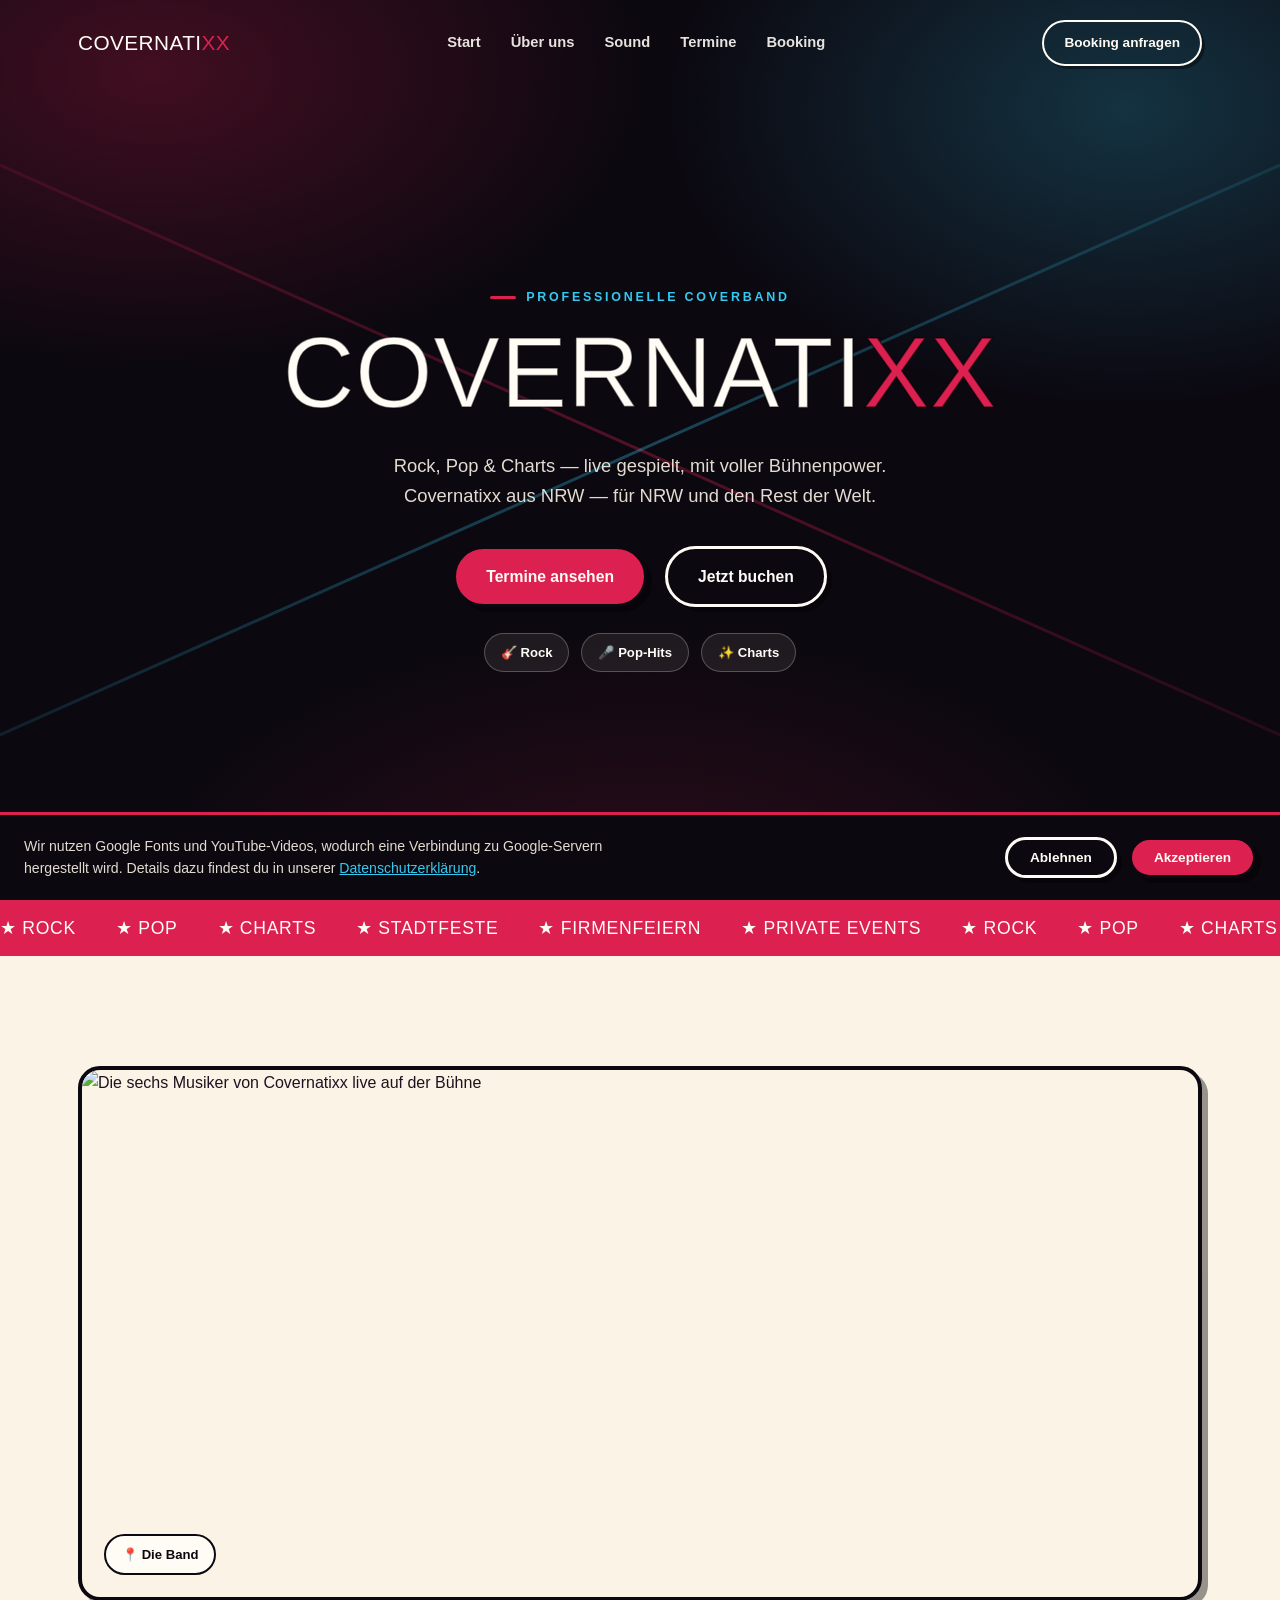
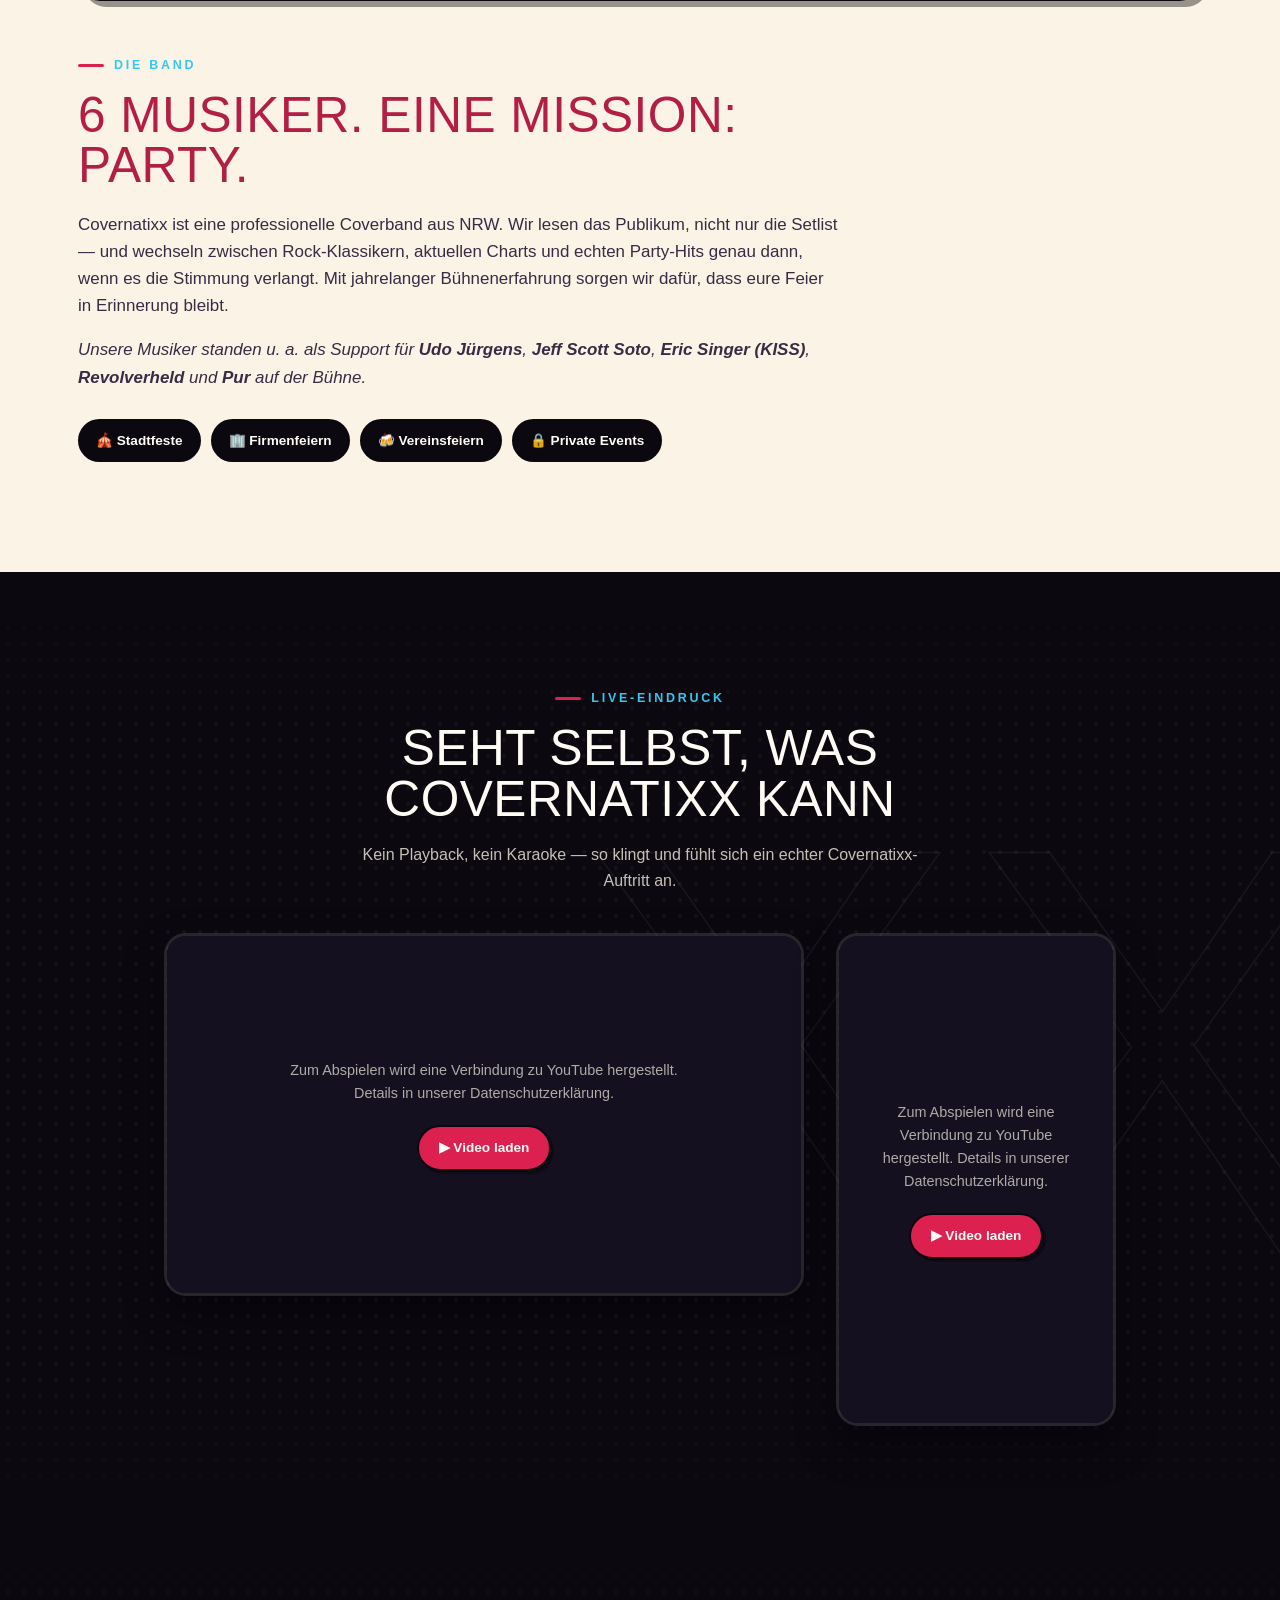
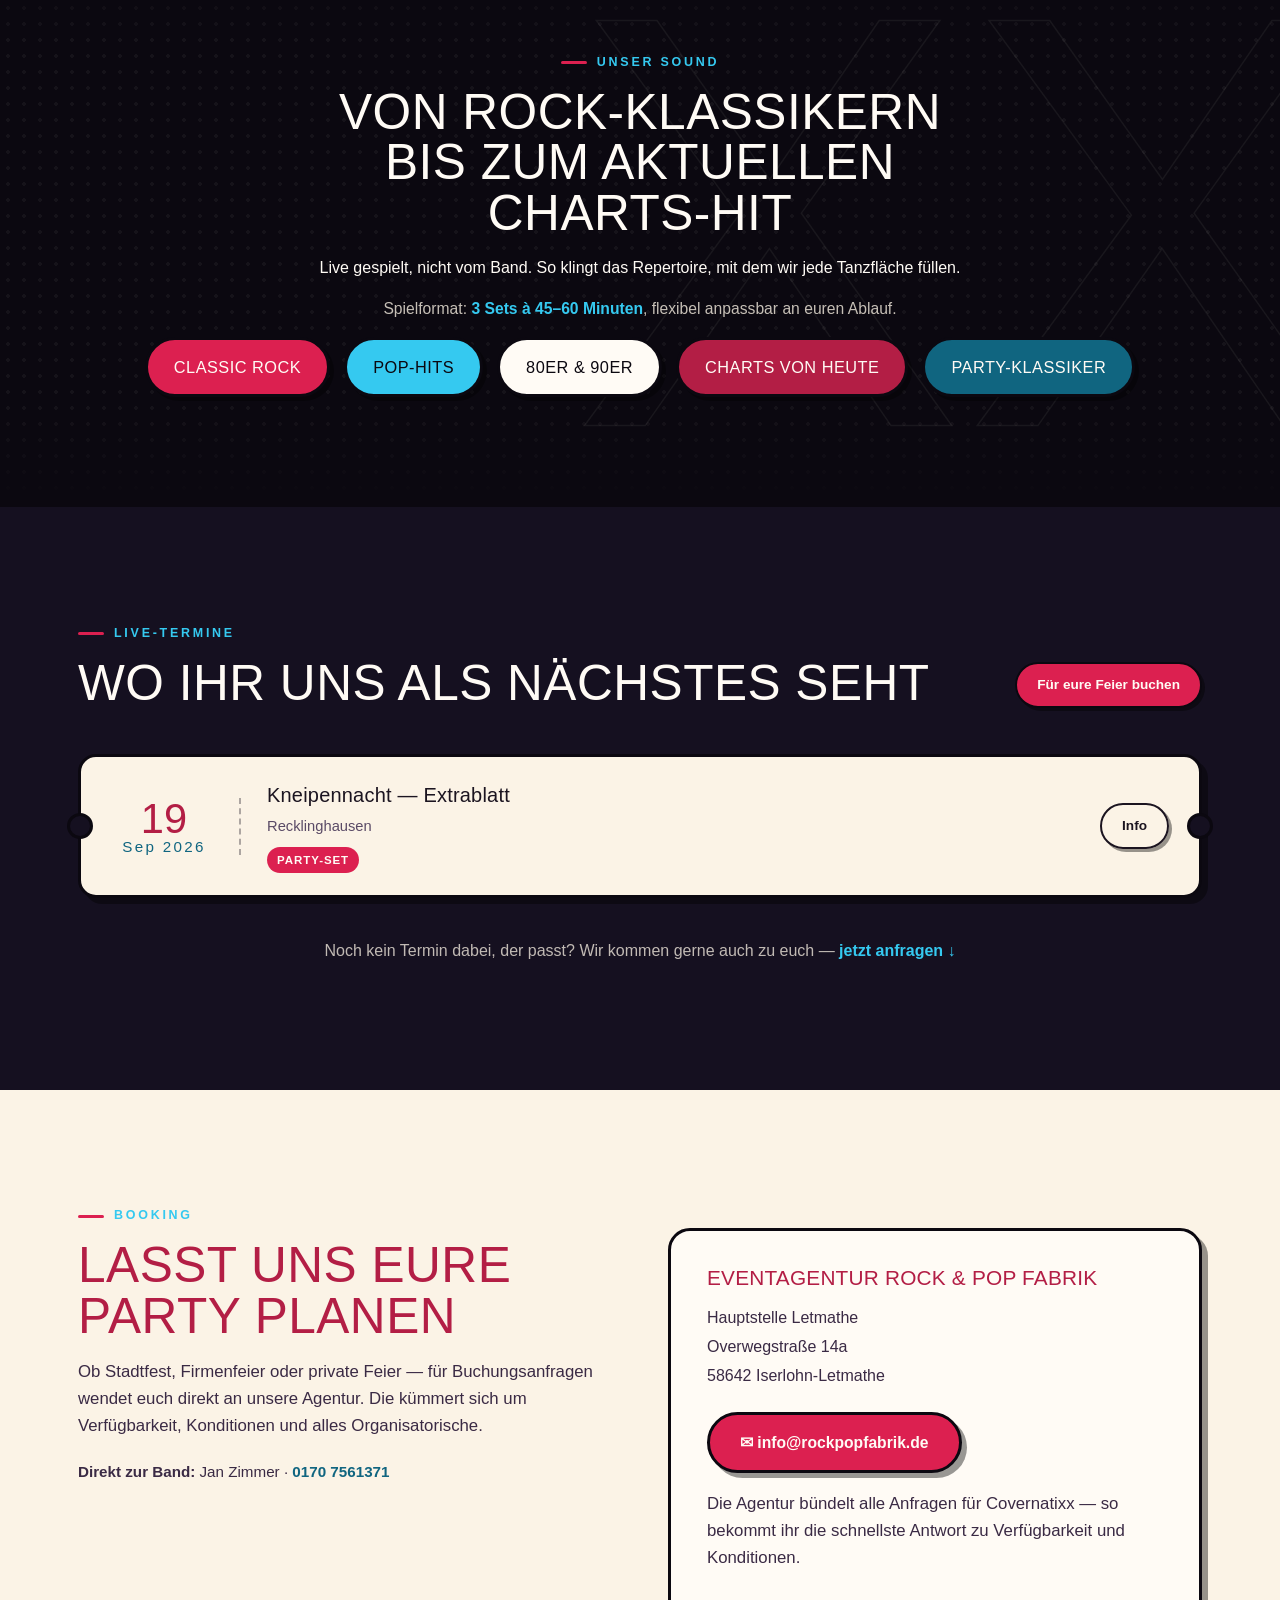
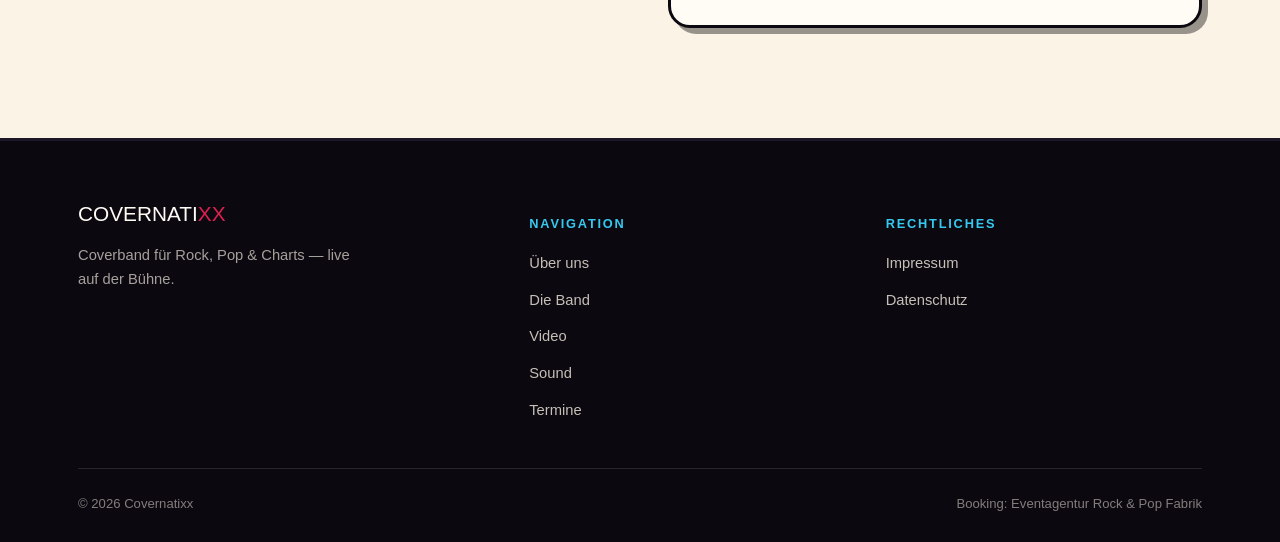
==== commit 30185902: "Remove Betriebsfeier gig (01.10.2026, Iserlohn) from Termine section Co-Authored-By: Claude Sonnet 5" ====
--- a/index.html
+++ b/index.html
@@ -470,7 +470,24 @@
           "postalCode": "58642",
           "addressCountry": "DE"
         }
-      }
+      },
+      "event": [
+        {
+          "@type": "MusicEvent",
+          "name": "Covernatixx live – Kneipennacht Extrablatt",
+          "startDate": "2026-09-19",
+          "location": {
+            "@type": "Place",
+            "name": "Extrablatt Recklinghausen",
+            "address": {
+              "@type": "PostalAddress",
+              "addressLocality": "Recklinghausen",
+              "addressCountry": "DE"
+            }
+          },
+          "performer": { "@id": "https://www.covernatixx.de/#band" }
+        }
+      ]
     },
     {
       "@type": "LocalBusiness",
@@ -634,11 +651,11 @@
     </div>
     <div class="ticket-list">
       <div class="ticket reveal">
-        <div class="ticket-date"><span class="day">01</span><span class="month">Okt 2026</span></div>
+        <div class="ticket-date"><span class="day">19</span><span class="month">Sep 2026</span></div>
         <div class="ticket-info">
-          <div class="venue">Betriebsfeier</div>
-          <div class="place">Iserlohn</div>
-          <span class="ticket-tag tag-private">Privat</span>
+          <div class="venue">Kneipennacht — Extrablatt</div>
+          <div class="place">Recklinghausen</div>
+          <span class="ticket-tag">Party-Set</span>
         </div>
         <a href="#booking" class="btn btn-outline btn-sm" style="color:var(--text-dark); border-color:var(--text-dark);">Info</a>
       </div>
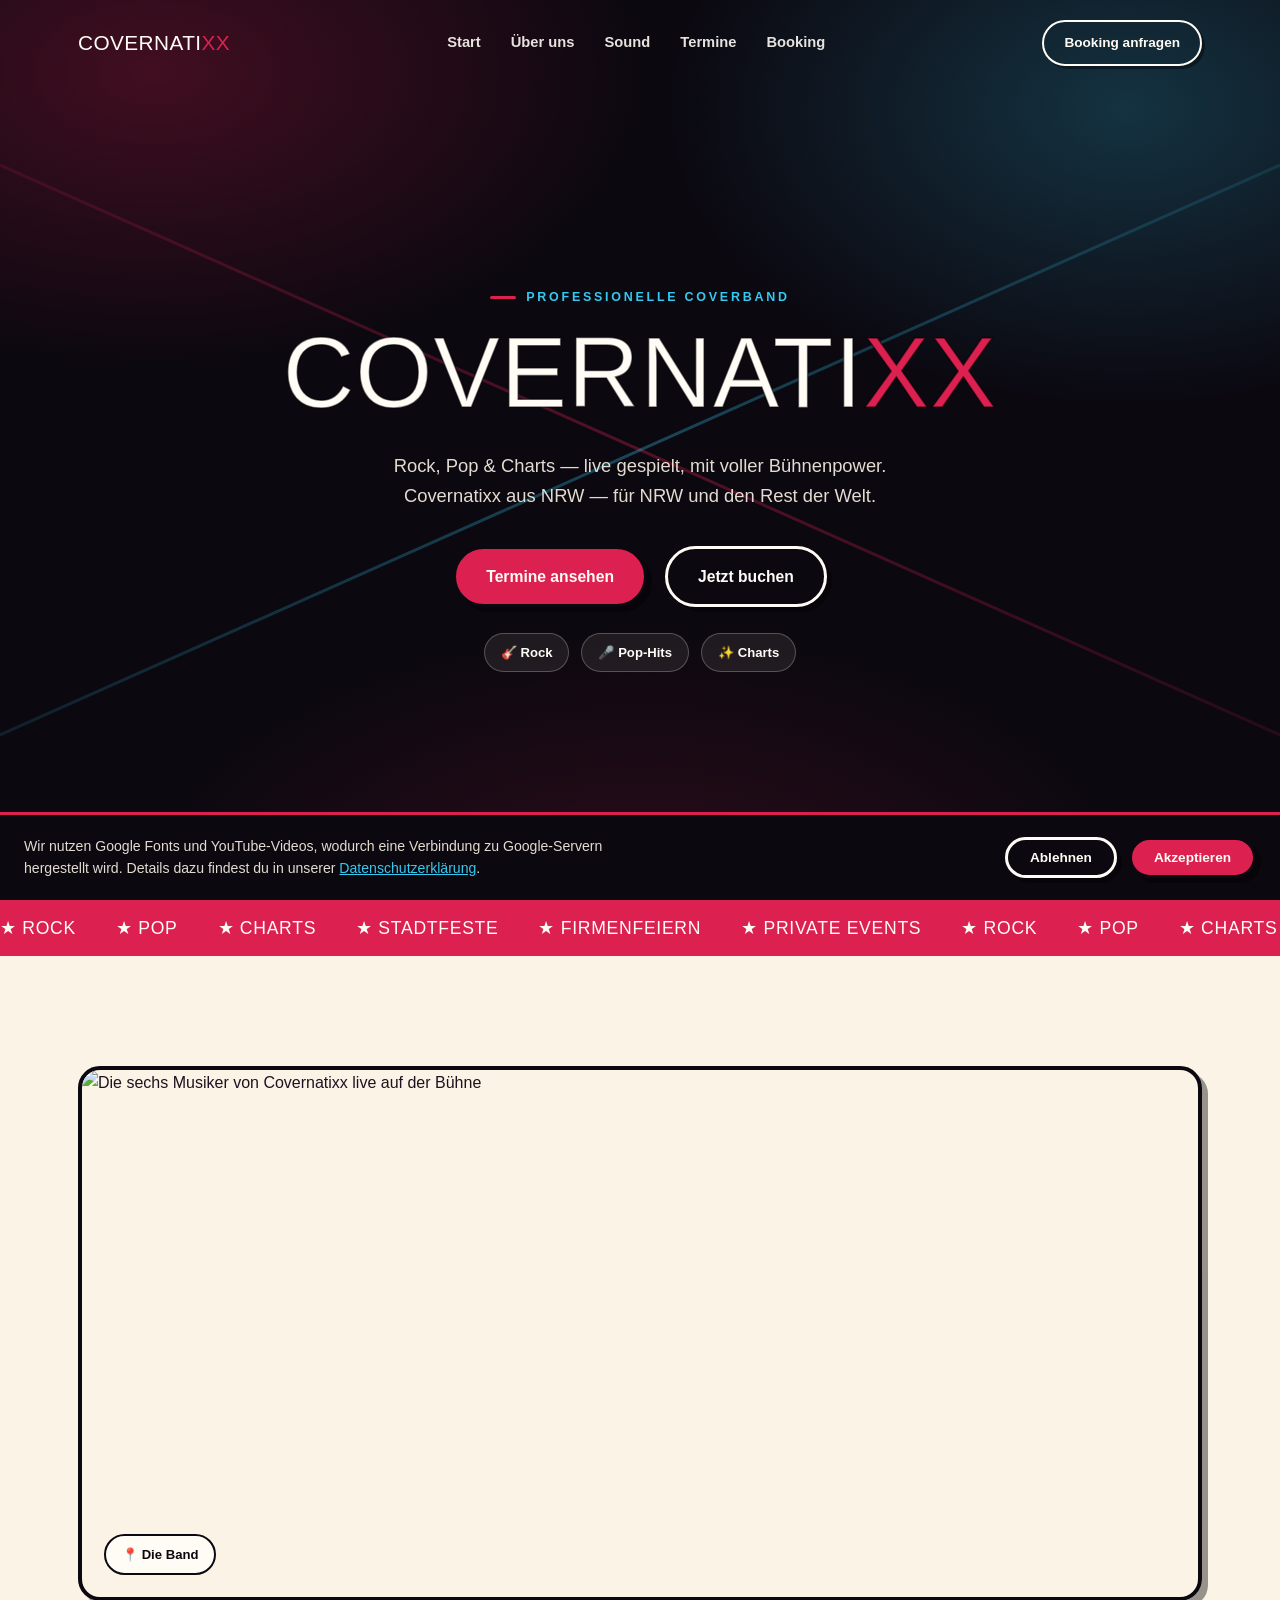
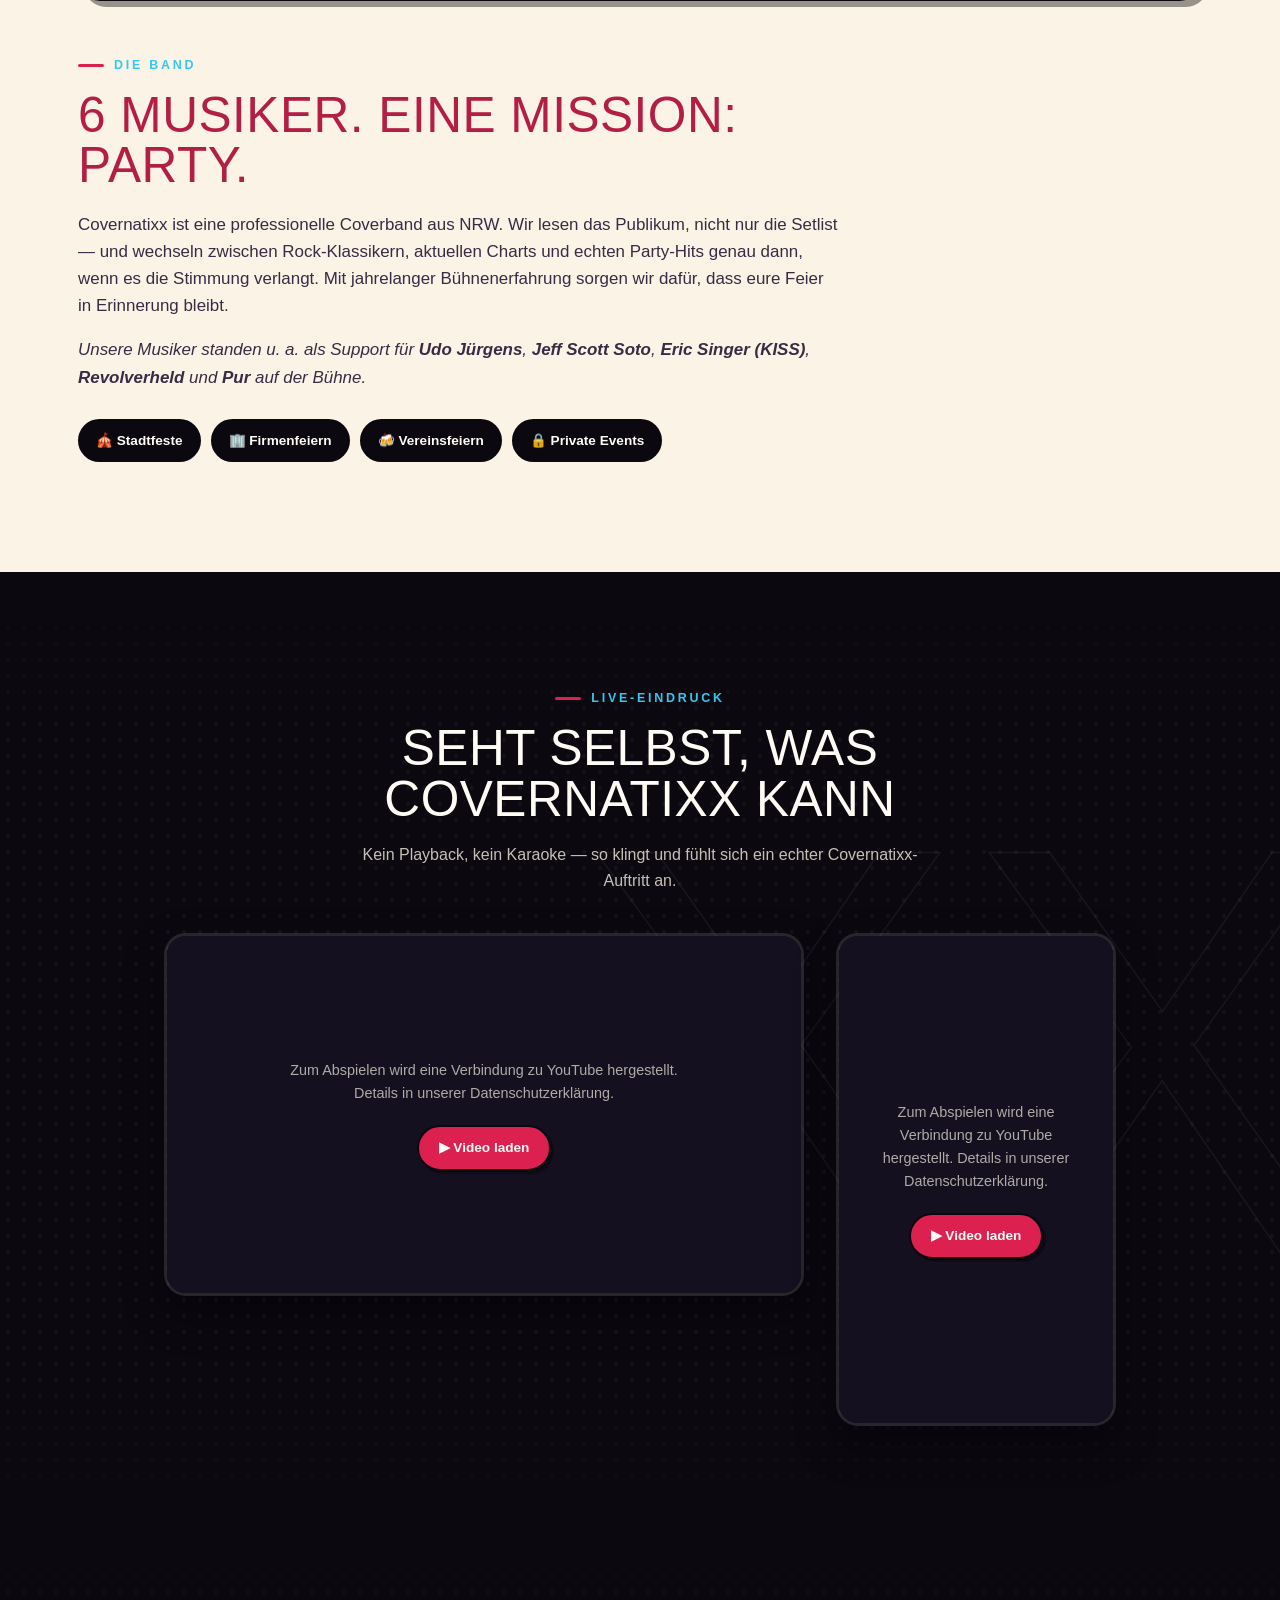
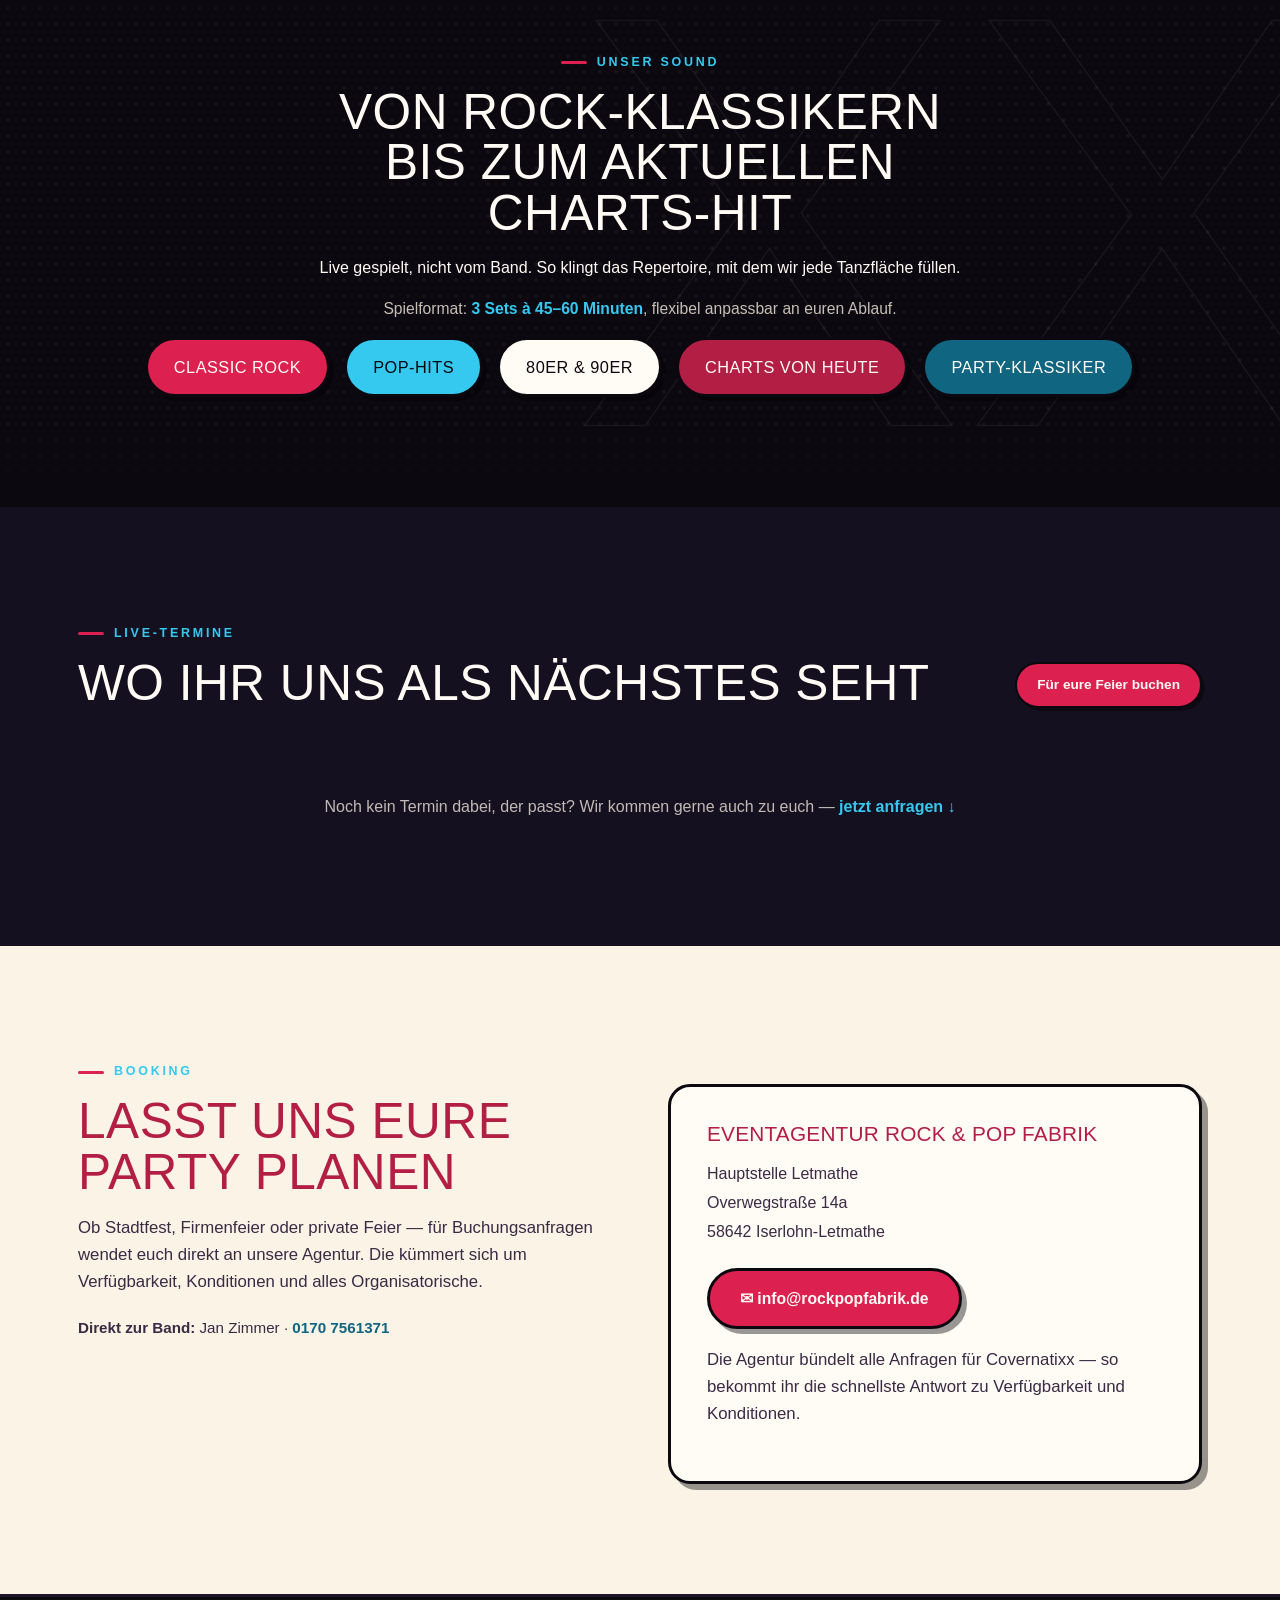
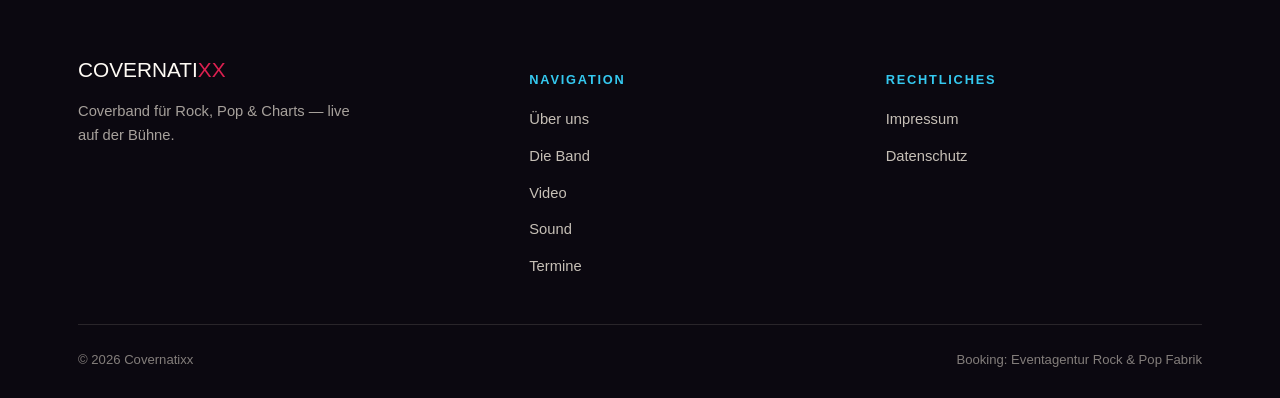
==== commit ac0bae5b: "Remove stale Kneipennacht Extrablatt gig (19.09.) from Termine section Event date has passed; cleans" ====
--- a/index.html
+++ b/index.html
@@ -471,23 +471,7 @@
           "addressCountry": "DE"
         }
       },
-      "event": [
-        {
-          "@type": "MusicEvent",
-          "name": "Covernatixx live – Kneipennacht Extrablatt",
-          "startDate": "2026-09-19",
-          "location": {
-            "@type": "Place",
-            "name": "Extrablatt Recklinghausen",
-            "address": {
-              "@type": "PostalAddress",
-              "addressLocality": "Recklinghausen",
-              "addressCountry": "DE"
-            }
-          },
-          "performer": { "@id": "https://www.covernatixx.de/#band" }
-        }
-      ]
+      "event": []
     },
     {
       "@type": "LocalBusiness",
@@ -650,15 +634,6 @@
       <a href="#booking" class="btn btn-magenta btn-sm">Für eure Feier buchen</a>
     </div>
     <div class="ticket-list">
-      <div class="ticket reveal">
-        <div class="ticket-date"><span class="day">19</span><span class="month">Sep 2026</span></div>
-        <div class="ticket-info">
-          <div class="venue">Kneipennacht — Extrablatt</div>
-          <div class="place">Recklinghausen</div>
-          <span class="ticket-tag">Party-Set</span>
-        </div>
-        <a href="#booking" class="btn btn-outline btn-sm" style="color:var(--text-dark); border-color:var(--text-dark);">Info</a>
-      </div>
     </div>
     <p class="dates-foot reveal">Noch kein Termin dabei, der passt? Wir kommen gerne auch zu euch — <a href="#booking" style="color:var(--cyan); font-weight:700;">jetzt anfragen ↓</a></p>
   </div>
